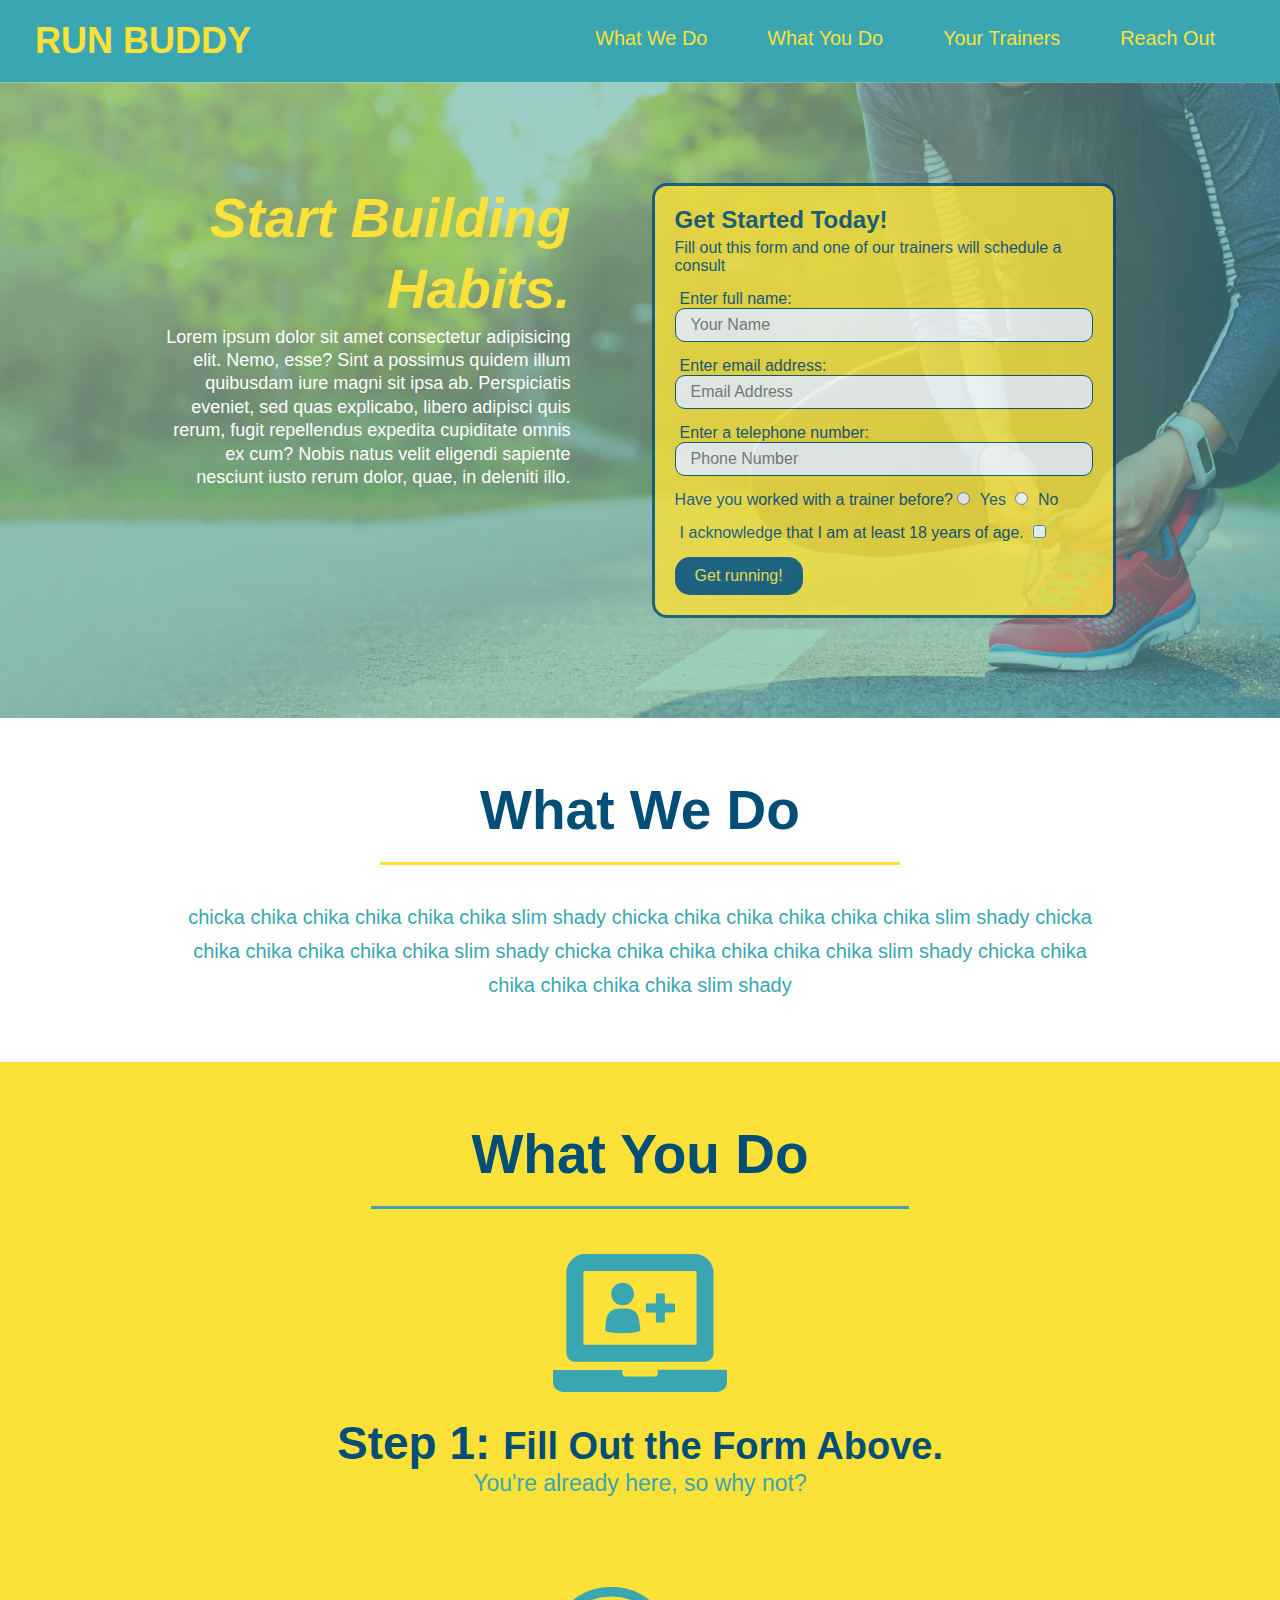
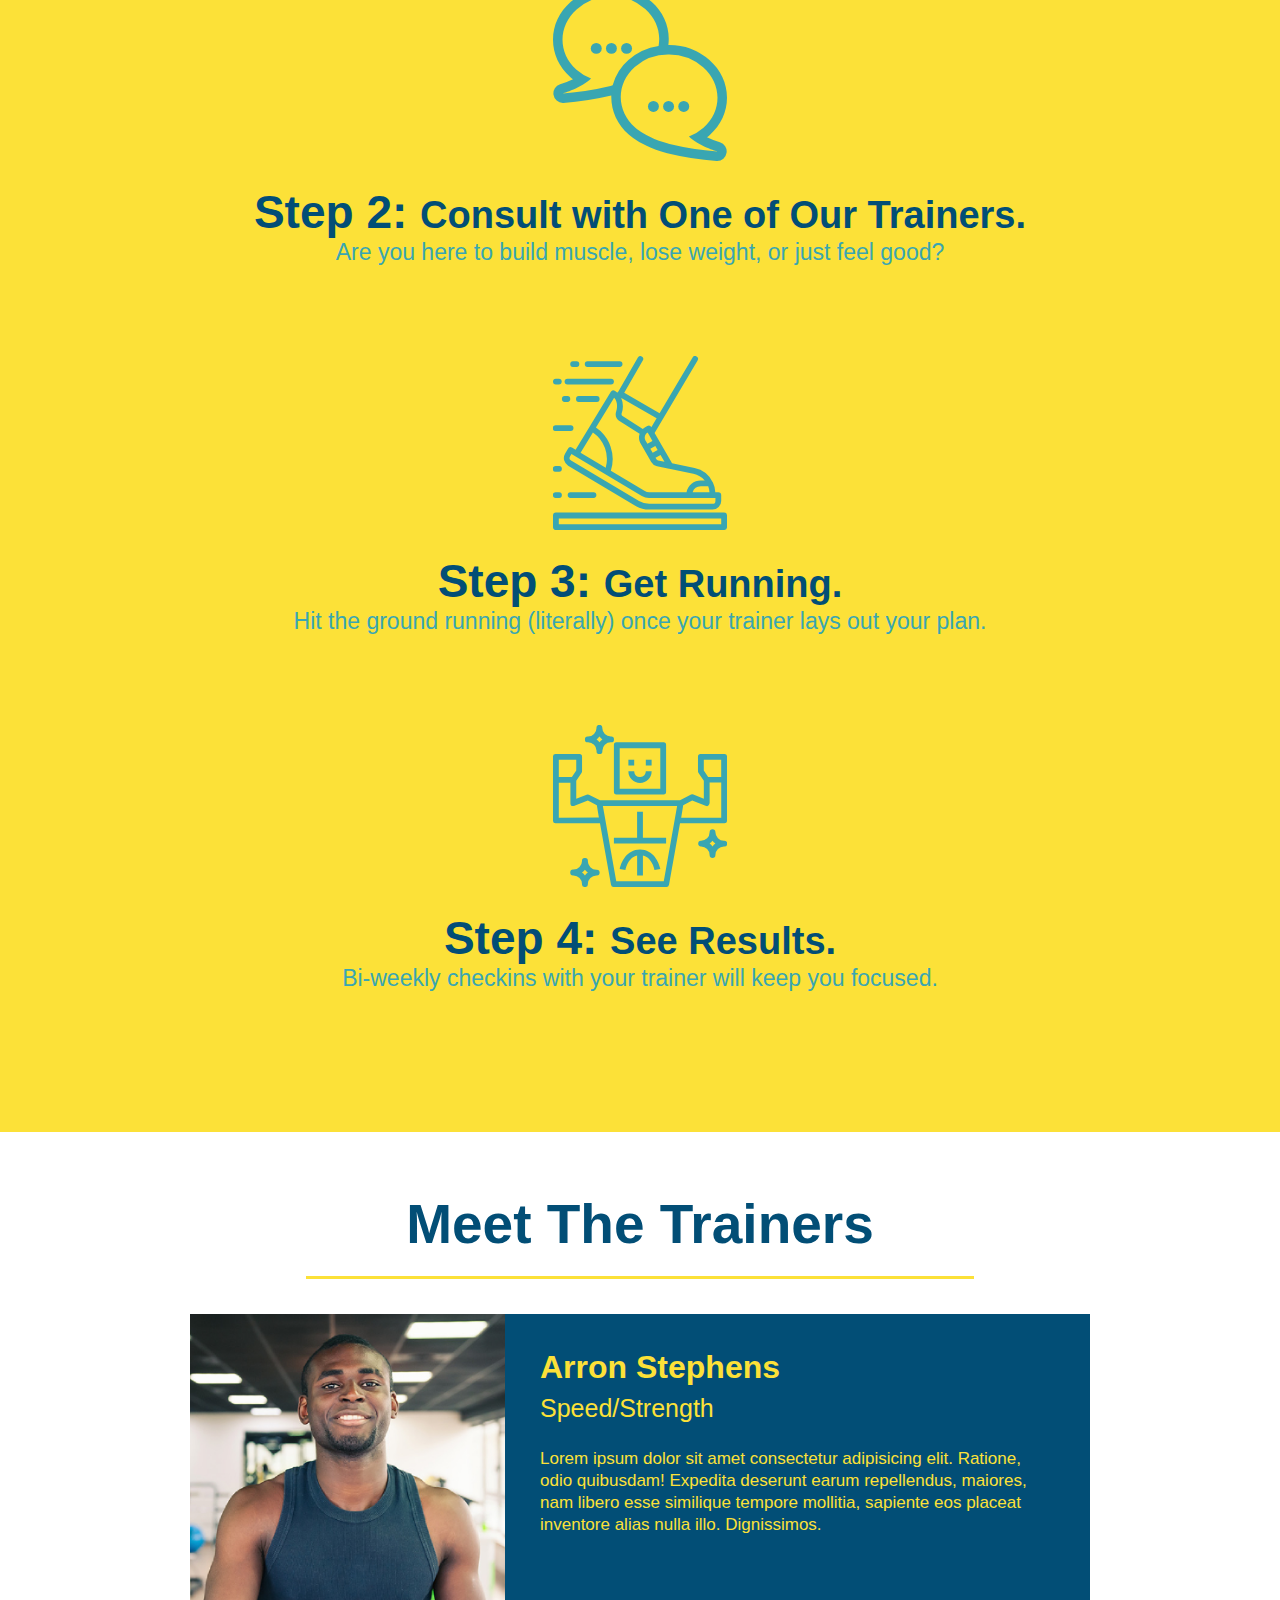
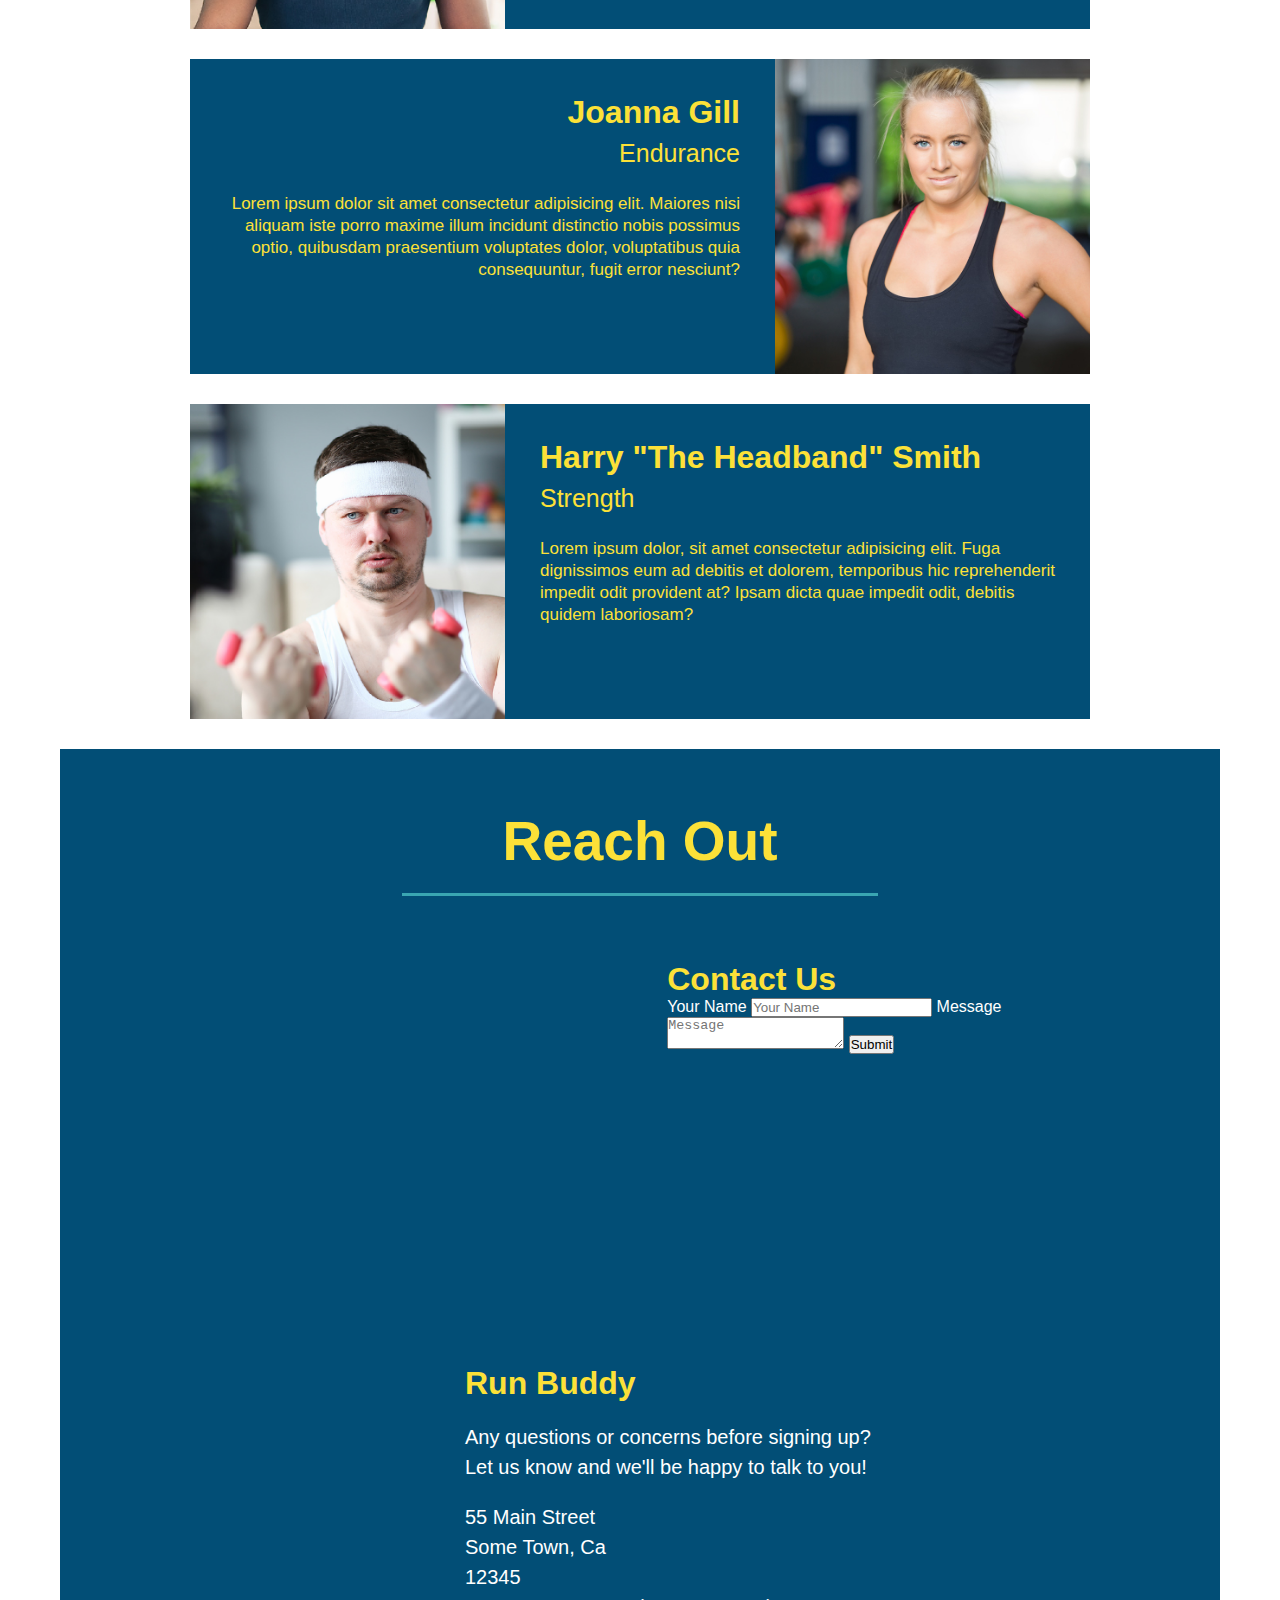
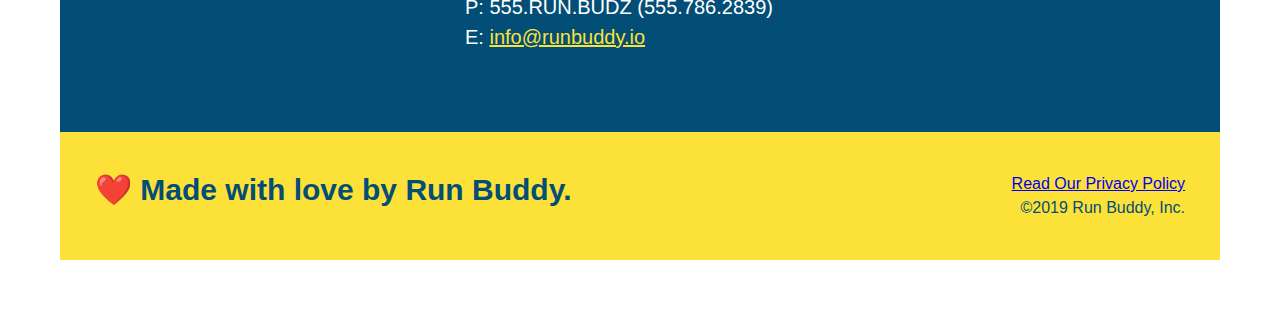
==== index.html @ 9533863e "add flexbox to the hero" ====
<!DOCTYPE html>
<html>
    <head>
        <meta cahrset="UTF-8" />
        <link rel="stylesheet" href="./assets/style.css" />
        <title>Run Buddy</title>
    </head>

    <body>
        <header>
            <h1>
                <a href="/index.html">RUN BUDDY</a>
            </h1>
            <nav>
            <!--Unordered list element -->
                <ul>
                    <!-- anchor element -->
                    <li>
                        <a href="#what-we-do">What We Do</a>
                    </li>

                    <li>
                        <a href="#what-you-do">What You Do</a>
                    </li>

                    <li>
                        <a href="#your-trainers">Your Trainers</a>
                    </li>

                    <li>
                        <a href="#reach-out">Reach Out</a>
                    </li>

                </ul>
            </nav>
        </header>

        <!-- here/jumbotron -->
        <section class="hero">
            <div class="hero-cta">
                <h2>Start Building Habits.</h2>
                <p>
                    Lorem ipsum dolor sit amet consectetur adipisicing elit. Nemo, esse? Sint a possimus quidem illum quibusdam iure magni sit ipsa ab. Perspiciatis eveniet, sed quas explicabo, libero adipisci quis rerum, fugit repellendus expedita cupiditate omnis ex cum? Nobis natus velit eligendi sapiente nesciunt iusto rerum dolor, quae, in deleniti illo.
                </p>
            </div>
            <div class="hero-form">
                <h3>Get Started Today!</h3>
                <p>Fill out this form and one of our trainers will schedule a consult</p>
                <form>
                    <label for="name">Enter full name:</label> <br/>
                    <input type="text" placeholder="Your Name" name="name" id="name" class="form-input" />

                    <label for="email">Enter email address:</label>
                    <input type="email" placeholder="Email Address" name="email" id="email" class="form-input"/>

                    <label for="phone">Enter a telephone number:</label>
                    <input type="tel" placeholder="Phone Number" name="phone" id="phone" class="form-input"/>
                    <p>
                        Have you worked with a trainer before?
                    
                    <input type="radio" name="trainer-confirm" id="trainer-yes">
                    <label for="trainer-yes">Yes</label>

                    <input type="radio" name="trainer-confirm" id="trainer-no" />
                    <label for="trainer-no">No</label>
                    </p>
                    <!-- AGE CONFIRM -->
                    <p><label for="age">I acknowledge that I am at least 18 years of age.</label> 
                        <input type="checkbox" name="age" id="age">
                    </p>
                    <input type="button" value="Get running!" id="submit" />
                </form>
            </div>
        </section>
        <!-- END HERO -->
        <!-- "What We Do" section-->
        <section id="what-we-do" class="intro">
            <h2 class="section-title primary-border">What We Do</h2>
            <div>
            <p>
                chicka chika chika chika chika chika slim shady chicka chika chika chika chika chika slim shady chicka chika chika chika chika chika slim shady chicka chika chika chika chika chika slim shady chicka chika chika chika chika chika slim shady 
            </p>
        </div>
        </section>

        <!-- "what you do" section -->
        <section id="what-you-do" class="steps">
            <h2 class="section-title secondary-border">What You Do</h2>

            <div>
                <img src="./assets/images/step-1.svg" alt="">
                <h3>Step 1: <span>Fill Out the Form Above.</span></h3>
                <p>You're already here, so why not?</p>
            </div>

            <div>
                <img src="./assets/images/step-2.svg" alt="">
                <h3>Step 2: <span>Consult with One of Our Trainers.</span></h3>
                <p>Are you here to build muscle, lose weight, or just feel good?</p>
            </div>

            <div>
                <img src="./assets/images/step-3.svg" alt="">
                <h3>Step 3: <span>Get Running.</span></h3>
                <p>Hit the ground running (literally) once your trainer lays out your plan.</p>
            </div>

            <div>
                <img src="./assets/images/step-4.svg" alt="">
                <h3>Step 4: <span>See Results.</span></h3>
                <p>Bi-weekly checkins with your trainer will keep you focused.</p>
            </div>
        </section>

        <!-- "meet the trainers" section-->
        <section id="your-trainers" class="trainers">
         <h2 class="section-title primary-border">Meet The Trainers</h2>
          <article class="trainer">
            <img src="./assets/images/trainer-1.jpg" alt="arron stephens in his workout clothes, ready to pump iron">
             <div class="trainer-bio text-left">
              <h3>Arron Stephens</h3>
                 <h4>Speed/Strength</h4>
                    <p>
                     Lorem ipsum dolor sit amet consectetur adipisicing elit. Ratione, odio quibusdam! Expedita deserunt earum repellendus, maiores, nam libero esse similique tempore mollitia, sapiente eos placeat inventore alias nulla illo. Dignissimos.
                    </p>
                </div>
           </article>
           <article class="trainer">
                <div class="trainer-bio text-right">
                    <h3>Joanna Gill</h3>
                     <h4>Endurance</h4>
                      <p>Lorem ipsum dolor sit amet consectetur adipisicing elit. Maiores nisi aliquam iste porro maxime illum incidunt distinctio nobis possimus optio, quibusdam praesentium voluptates dolor, voluptatibus quia consequuntur, fugit error nesciunt?
                      </p>
                </div>
                <img src="./assets/images/trainer-2.jpg" alt="joanna gill cooling off after a workout">
            </article>
            <article class="trainer">
                <img src="./assets/images/trainer-3.jpg" alt="Harry &quot; The Headband &quot; Smith">
                <div class="trainer-bio text-left">
                    <h3>Harry &quot;The Headband&quot; Smith</h3>
                      <h4>Strength</h4>
                       <p>Lorem ipsum dolor, sit amet consectetur adipisicing elit. Fuga dignissimos eum ad debitis et dolorem, temporibus hic reprehenderit impedit odit provident at? Ipsam dicta quae impedit odit, debitis quidem laboriosam?
                       </p>
                </div>
            </article>

                </div>
            </article>

        <!-- "reach out" section -->
        <section class="contact" id="reach-out">
            <h2 class="section-title secondary-border">Reach Out</h2>

            <div class="contact-info">
                    <iframe src="https://www.google.com/maps/embed?pb=!1m18!1m12!1m3!1d3525.458885324984!2d-82.3409466!3d27.9185742!2m3!1f0!2f0!3f0!3m2!1i1024!2i768!4f13.1!3m3!1m2!1s0x88c2ce34157f328b%3A0xd20f862c5cdbd80f!2s3412%20Cornwall%20Square%20Dr%2C%20Riverview%2C%20FL%2033578!5e0!3m2!1sen!2sus!4v1654902034067!5m2!1sen!2sus" style="border:0;" allowfullscreen="" loading="lazy">
                    </iframe>
                    
                    <div class="contact-form">
                    <h3>Contact Us</h3>
                    <form>
                     <label for="contact-name">Your Name</label>
                     <input type="text" id="contact-name" placeholder="Your Name">

                     <label for="contact-message">Message</label>
                     <textarea id="contact-message" placeholder="Message"></textarea>
                     <button type="submit">Submit</button>
                    </form>
                </div>

                <div>
                    <h3>Run Buddy</h3>
                    <p>Any questions or concerns before signing up?
                        <br/>
                        Let us know and we'll be happy to talk to you!
                    </p>
                    <address>
                        55 Main Street <br/>
                        Some Town, Ca <br/>
                        12345 <br/>
                        P: 555.RUN.BUDZ (555.786.2839) <br/>
                        E: <a href="mailto:info@runbuddy.io">info@runbuddy.io</a>
                    </address>
                </div>
            </div>
        </section>

        <!-- footer -->
        <footer>
            <h2>❤️ Made with love by Run Buddy.</h2>
            <div>

                <a href="./privacy-policy.html">Read Our Privacy Policy</a><br />
                &copy;2019 Run Buddy, Inc.

            </div>
        </footer>
        

    </body>
</html>
---- assets/style.css ----
* {
    margin: 0;
    padding: 0;
    box-sizing: border-box;
}

body {
    color: #39a6b2;
    font-family: Arial, Helvetica, sans-serif;
}

header {
    padding: 20px 35px;
    background-color: #39a6b2;
    display: flex;
    justify-content: space-between;
    flex-wrap: wrap;
}

header h1 {
    font-weight: bold;
    font-size: 36px;
    color: #fce138;
    margin: 0;
    
   
}

header a {
    text-decoration: none;
    color: #fce138;
}

header nav {
    margin: 7px 0;
}

header nav ul {
    display: flex;
    flex-wrap: wrap;
    justify-content: space-between;
    align-items: center;
    list-style: none;
}

/*
header nav ul li {
    display: inline;
}*/

header nav ul li a {
    margin: 0 30px;
    font-weight: lighter;
    font-size: 1.55vw;
}

footer {
    background:#fce138;
    width: 100%;
    padding: 40px 35px;
    display: flex;
    justify-content: space-between;
    flex-wrap: wrap;
}

footer h2 {
    color: #024e76;
    font-size: 30px;
    margin: 0;
}

footer div {
    float: right;
    color: #024e76;
    line-height: 1.5;
    text-align: right;
}

floater a {
    color: #024e76;
}
/* UNDER HEADER NAV */
section {
    padding: 60px;
}

/* Hero Style Start */
.hero-cta {
    width: 35%;
    text-align: right;
    margin: 3.5%;
    color: #fff;
    font-size: 18px;
    line-height: 1.3;
}

.hero-cta h2 {
    color: #fce138;
    font-style: italic;
    font-size: 55px;
}

.hero {
    background-image: url(./images/hero-bg.jpg);
    background-size: cover;
    background-position: center;
    display: flex;
    justify-content: center;
    flex-wrap: wrap;
    
}

.hero-form {
    color: #024e76;
    background-color: #fce138;
    padding: 20px;
    border: solid 3px #024e76;
    border-radius: 15px;
    opacity: 0.8;
    width: 40%;
    margin: 3.5%;
}
/* Hero Style End */

h3 {
    margin: 0;
}

.hero-form p {
    margin: 5px 0 15px 0;
}

.hero-form h3 {
    font-size: 24px;
    margin: 0;
}

.form-input {
    border: 1px solid #024e76;
    display: block;
    padding: 7px 15px;
    font-size: 16px;
    color: #024e76;
    width: 100%;
    margin-bottom: 15px;
    border-radius: 10px;
}

.hero-form label {
    margin: 0 5px;
}

#submit {
    color: #fce138;
    background-color: #024e76;
    border: none;
    padding: 10px 20px;
    font-size: 16px;
    border-radius: 15px;
}

.intro {
    text-align: center;
}


.intro p {
    line-height: 1.7;
    color: #39a6b2;
    width: 80%;
    font-size: 20px;
    margin: 0 auto;
}

.steps {
    text-align: center;
    background-color: #fce138;
}


.section-title {
    font-size: 55px;
    color: #024e76;
    margin-bottom: 35px;
    padding: 0 100px 20px 100px;
    display: inline-block;
    border-bottom: 3px solid;
}

.primary-border {
    border-color: #fce138;
}

.secondary-border {
    border-color: #39a6b2;
}

.steps div {
    margin-bottom: 80px;
}

.steps img {
    width: 15%;
    margin: 10px 0;
}

.steps h3 {
    color: #024e76;
    font-size: 46px;
    margin-top: 10px;
}

.steps p {
    color: #39a6b2;
    font-size: 23px;
}

.steps span {
    font-size: 38px;
}

.trainers {
    text-align: center;
}

.trainer {
    width: 900px;
    margin: 0 auto 30px auto;
    background: #024e76;
    color: #fce138;
    overflow: auto;
}

.trainer img {
    width: 35%;
    float: left;
}

.trainer-bio {
    padding: 35px;
    float: left;
    width: 65%;
}

.text-left {
    text-align: left;
    
}

.text-right {
    text-align: right;
}

.trainer-bio h3 {
    font-size: 32px;
    margin-bottom: 8px;
} 

.trainer-bio h4 {
    font-weight: lighter;
    font-size: 25px;
    margin-bottom: 25px;
}

.trainer-bio p {
    font-size: 17px;
    line-height: 1.3;
}

.contact {
    text-align: center;
    background: #024e76;
}

.contact h2 {
    color: #fce138;
}

.contact-info iframe {
    width: 400px;
    height: 400px;
}

.contact-info div {
    width: 410px;
    display: inline-block;
    vertical-align: top;
    text-align: left;
    margin: 30px 0 0 60px;
    color: white;
}

.contact-info h3 {
    color: #fce138;
    font-size: 32px;
}

.contact-info p, .contact-info address {
    margin: 20px 0;
    line-height: 1.5;
    font-size: 20px;
    font-style: normal;
}

.contact-info a {
    color: #fce138;
}
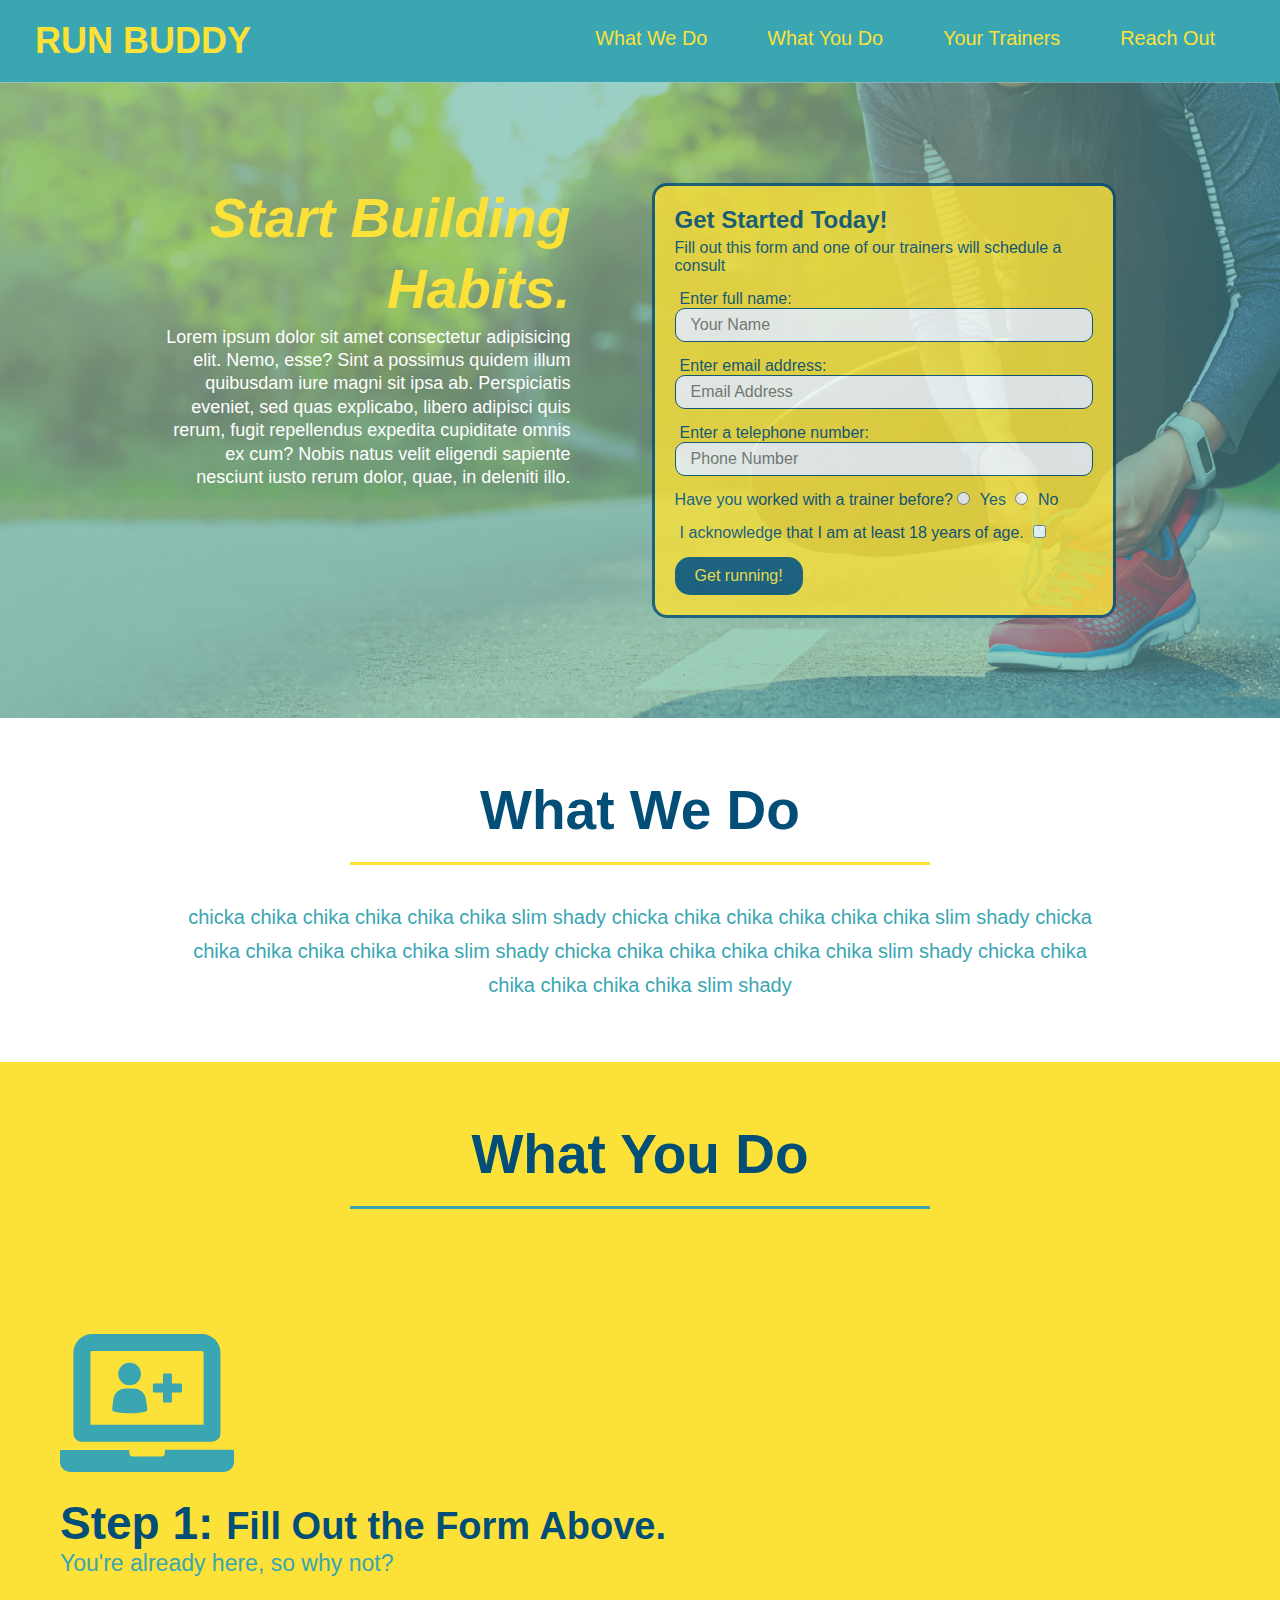
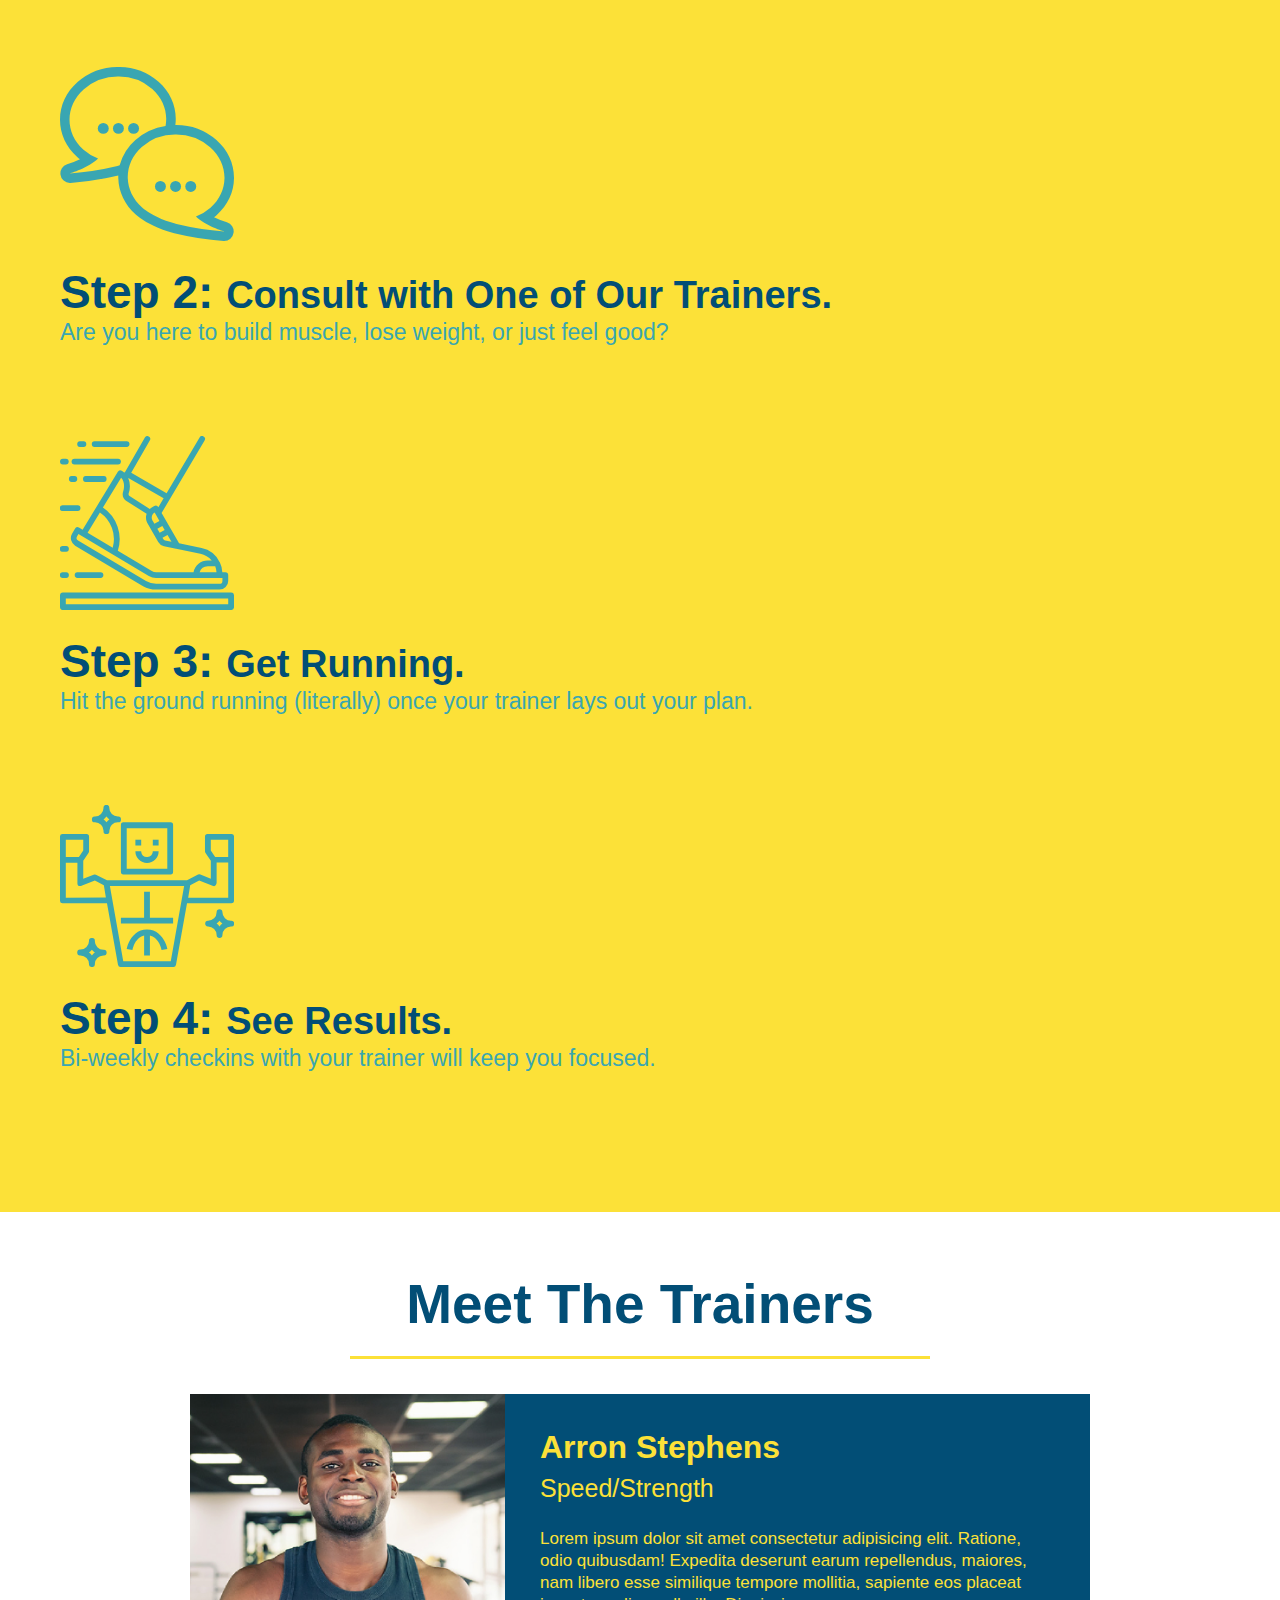
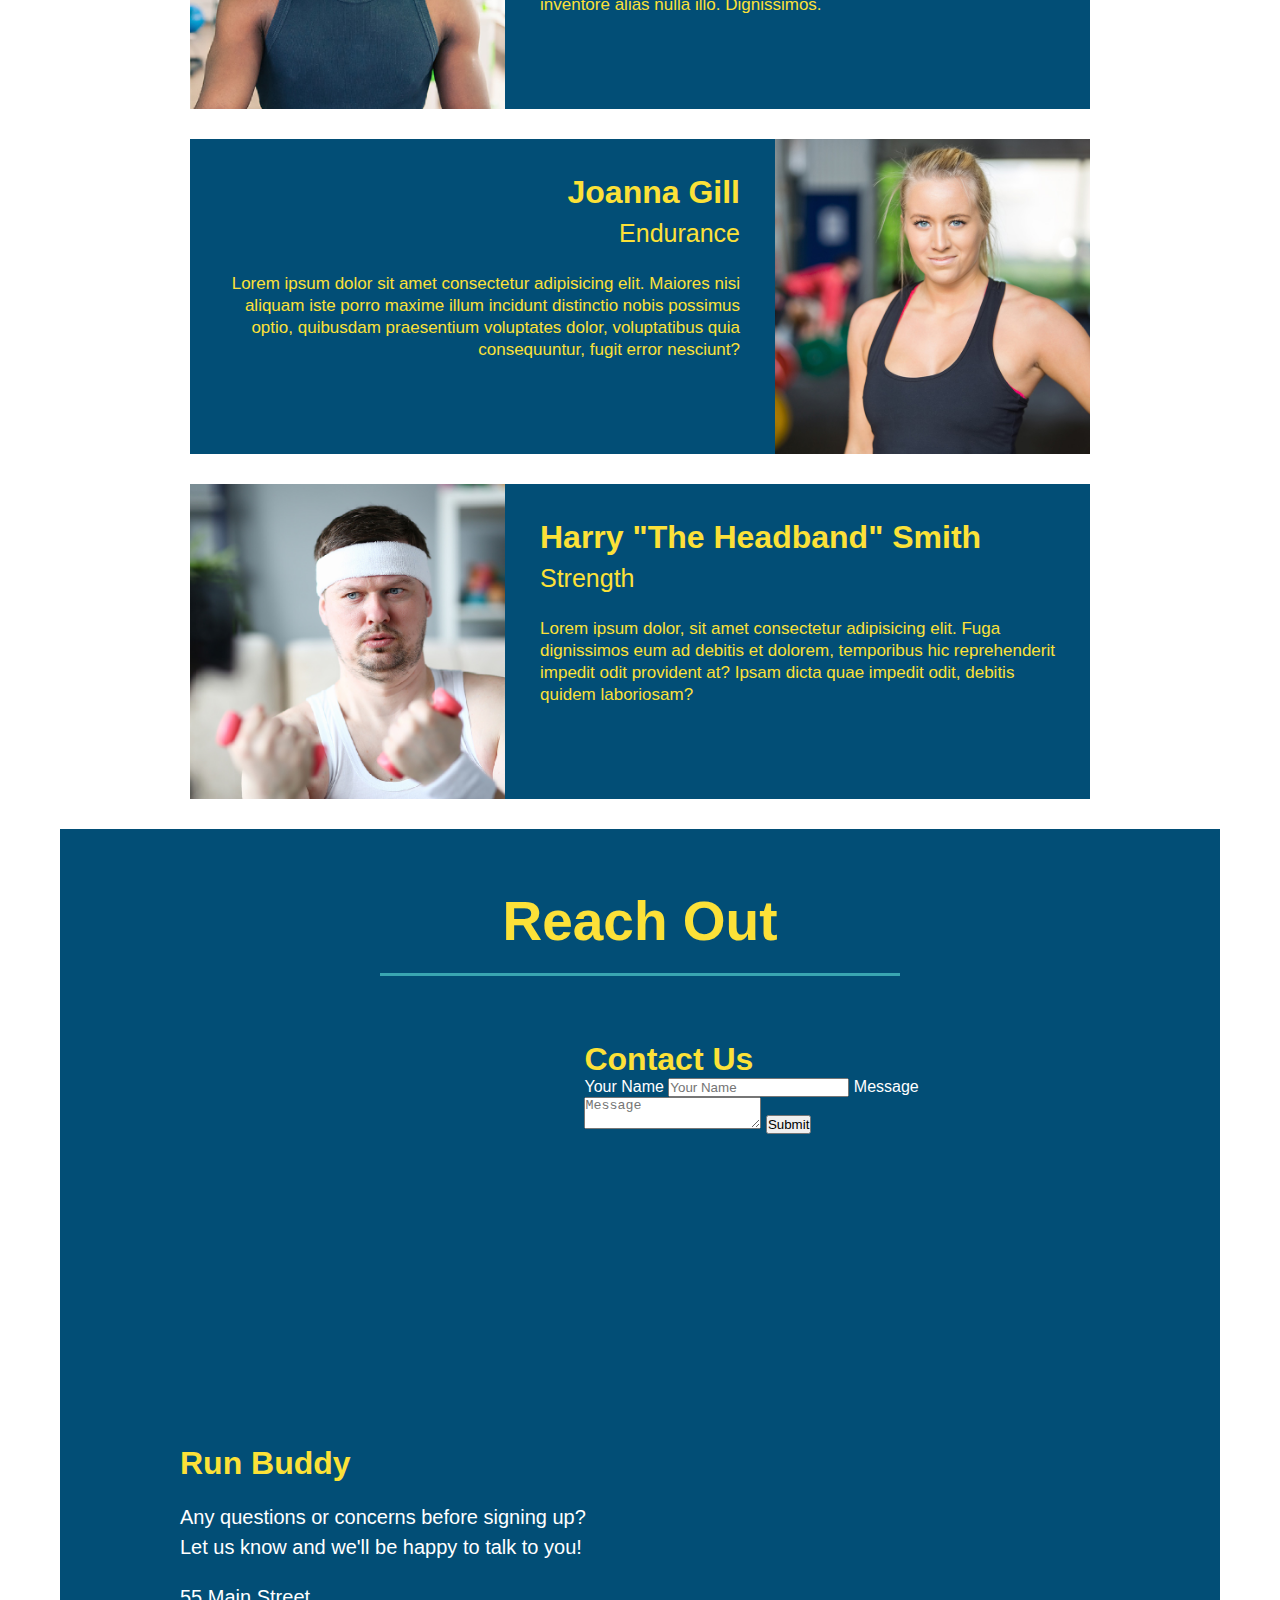
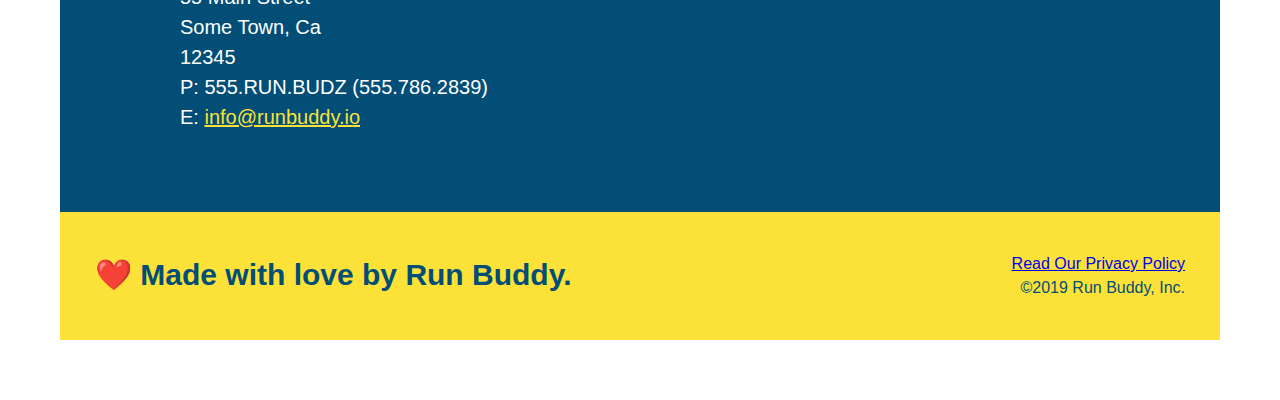
==== commit e838eb73: "flexbox css changes" ====
--- a/index.html
+++ b/index.html
@@ -75,17 +75,25 @@
         <!-- END HERO -->
         <!-- "What We Do" section-->
         <section id="what-we-do" class="intro">
-            <h2 class="section-title primary-border">What We Do</h2>
-            <div>
+
+            <div class="flex-row">
+             <h2 class="section-title primary-border">What We Do</h2>
+            </div>
+
+            <div class="flex-row">
             <p>
                 chicka chika chika chika chika chika slim shady chicka chika chika chika chika chika slim shady chicka chika chika chika chika chika slim shady chicka chika chika chika chika chika slim shady chicka chika chika chika chika chika slim shady 
             </p>
+            
         </div>
         </section>
 
         <!-- "what you do" section -->
         <section id="what-you-do" class="steps">
-            <h2 class="section-title secondary-border">What You Do</h2>
+
+            <div class="flex-row">
+             <h2 class="section-title secondary-border">What You Do</h2>
+            </div>
 
             <div>
                 <img src="./assets/images/step-1.svg" alt="">
@@ -149,7 +157,10 @@
 
         <!-- "reach out" section -->
         <section class="contact" id="reach-out">
-            <h2 class="section-title secondary-border">Reach Out</h2>
+
+            <div class="flex-row">
+             <h2 class="section-title secondary-border">Reach Out</h2>
+            </div>
 
             <div class="contact-info">
                     <iframe src="https://www.google.com/maps/embed?pb=!1m18!1m12!1m3!1d3525.458885324984!2d-82.3409466!3d27.9185742!2m3!1f0!2f0!3f0!3m2!1i1024!2i768!4f13.1!3m3!1m2!1s0x88c2ce34157f328b%3A0xd20f862c5cdbd80f!2s3412%20Cornwall%20Square%20Dr%2C%20Riverview%2C%20FL%2033578!5e0!3m2!1sen!2sus!4v1654902034067!5m2!1sen!2sus" style="border:0;" allowfullscreen="" loading="lazy">
@@ -186,7 +197,11 @@
 
         <!-- footer -->
         <footer>
-            <h2>❤️ Made with love by Run Buddy.</h2>
+
+            <div class="flex-row">
+             <h2>❤️ Made with love by Run Buddy.</h2>
+            </div>
+
             <div>
 
                 <a href="./privacy-policy.html">Read Our Privacy Policy</a><br />
--- a/assets/style.css
+++ b/assets/style.css
@@ -158,10 +158,10 @@
     font-size: 16px;
     border-radius: 15px;
 }
-
+/*
 .intro {
     text-align: center;
-}
+}*/
 
 
 .intro p {
@@ -170,10 +170,11 @@
     width: 80%;
     font-size: 20px;
     margin: 0 auto;
+    text-align: center;
 }
 
 .steps {
-    text-align: center;
+   
     background-color: #fce138;
 }
 
@@ -181,10 +182,11 @@
 .section-title {
     font-size: 55px;
     color: #024e76;
-    margin-bottom: 35px;
-    padding: 0 100px 20px 100px;
-    display: inline-block;
     border-bottom: 3px solid;
+    padding-bottom: 20px;
+    text-align: center;
+    margin: 0 auto 35px auto;
+    width: 50%;
 }
 
 .primary-border {
@@ -220,7 +222,6 @@
 }
 
 .trainers {
-    text-align: center;
 }
 
 .trainer {
@@ -268,7 +269,6 @@
 }
 
 .contact {
-    text-align: center;
     background: #024e76;
 }
 
@@ -304,4 +304,9 @@
 
 .contact-info a {
     color: #fce138;
+}
+
+.flex-row {
+    display: flex;
+
 }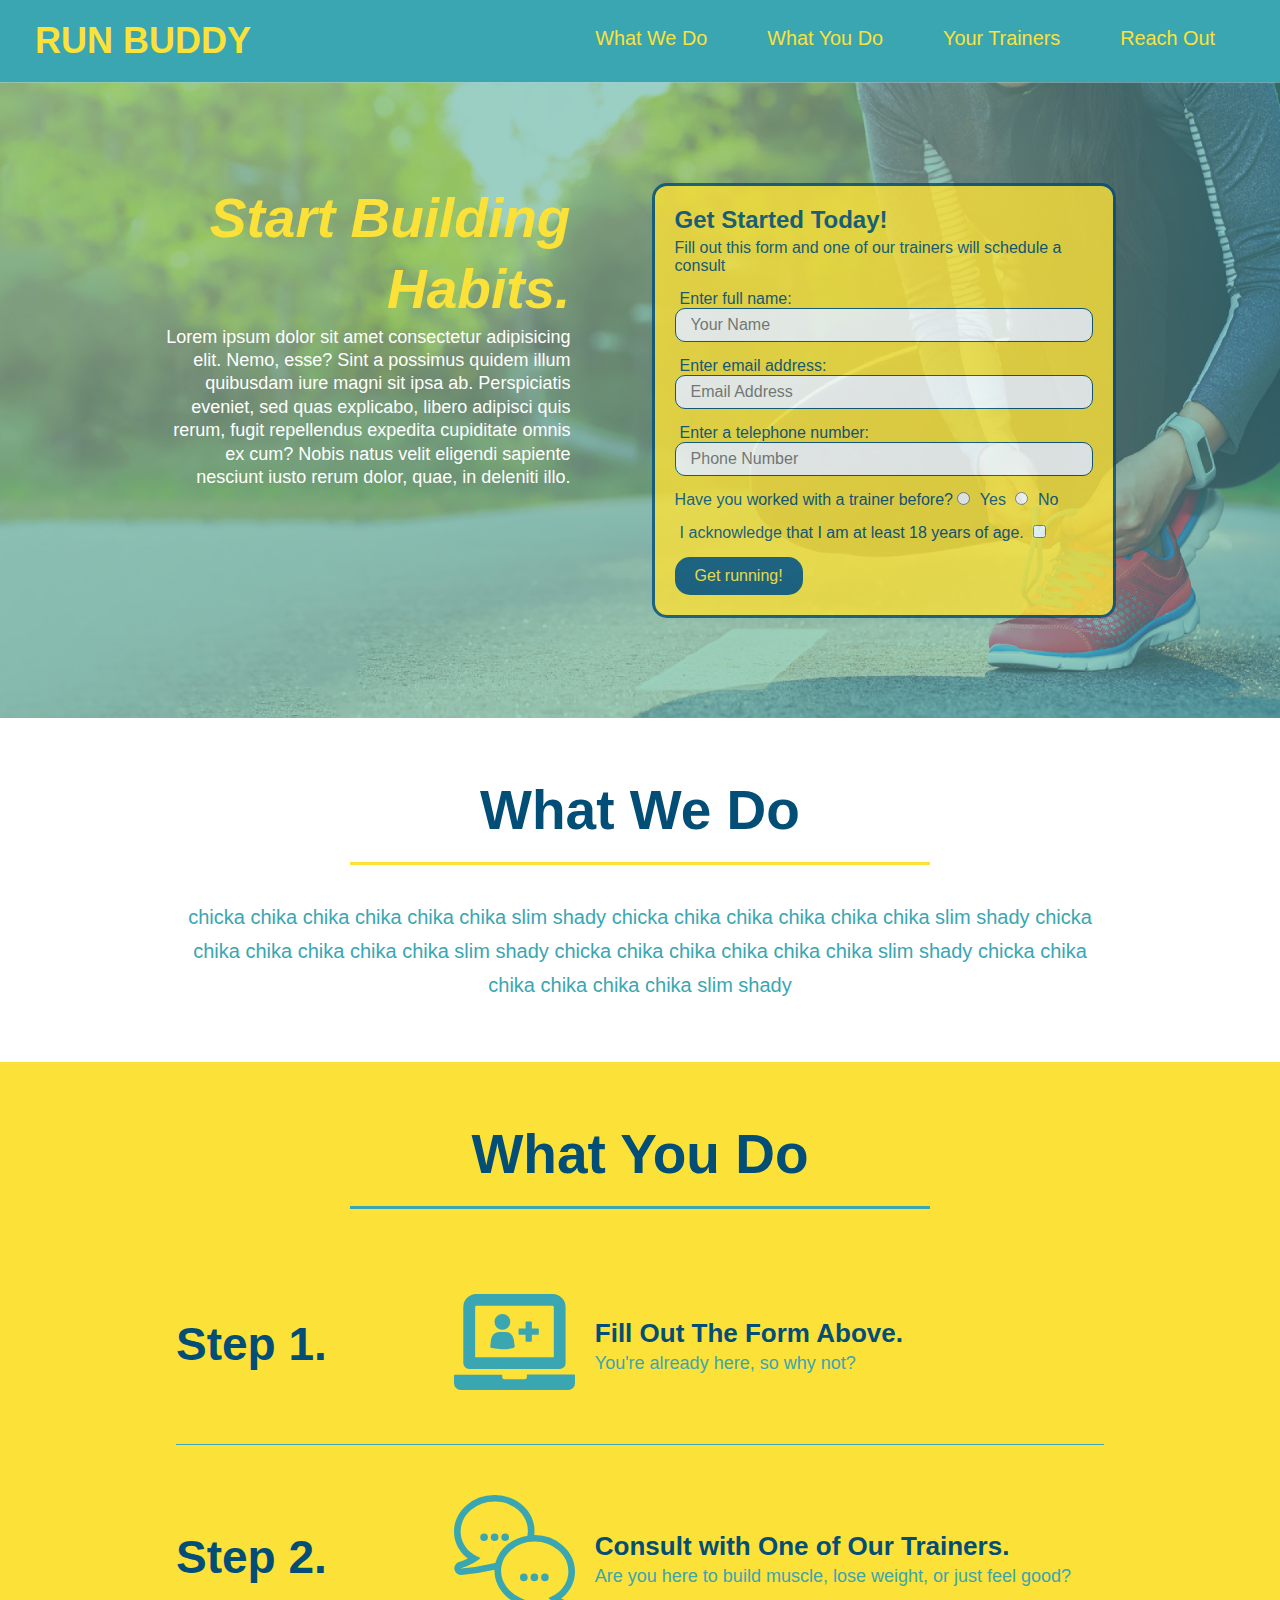
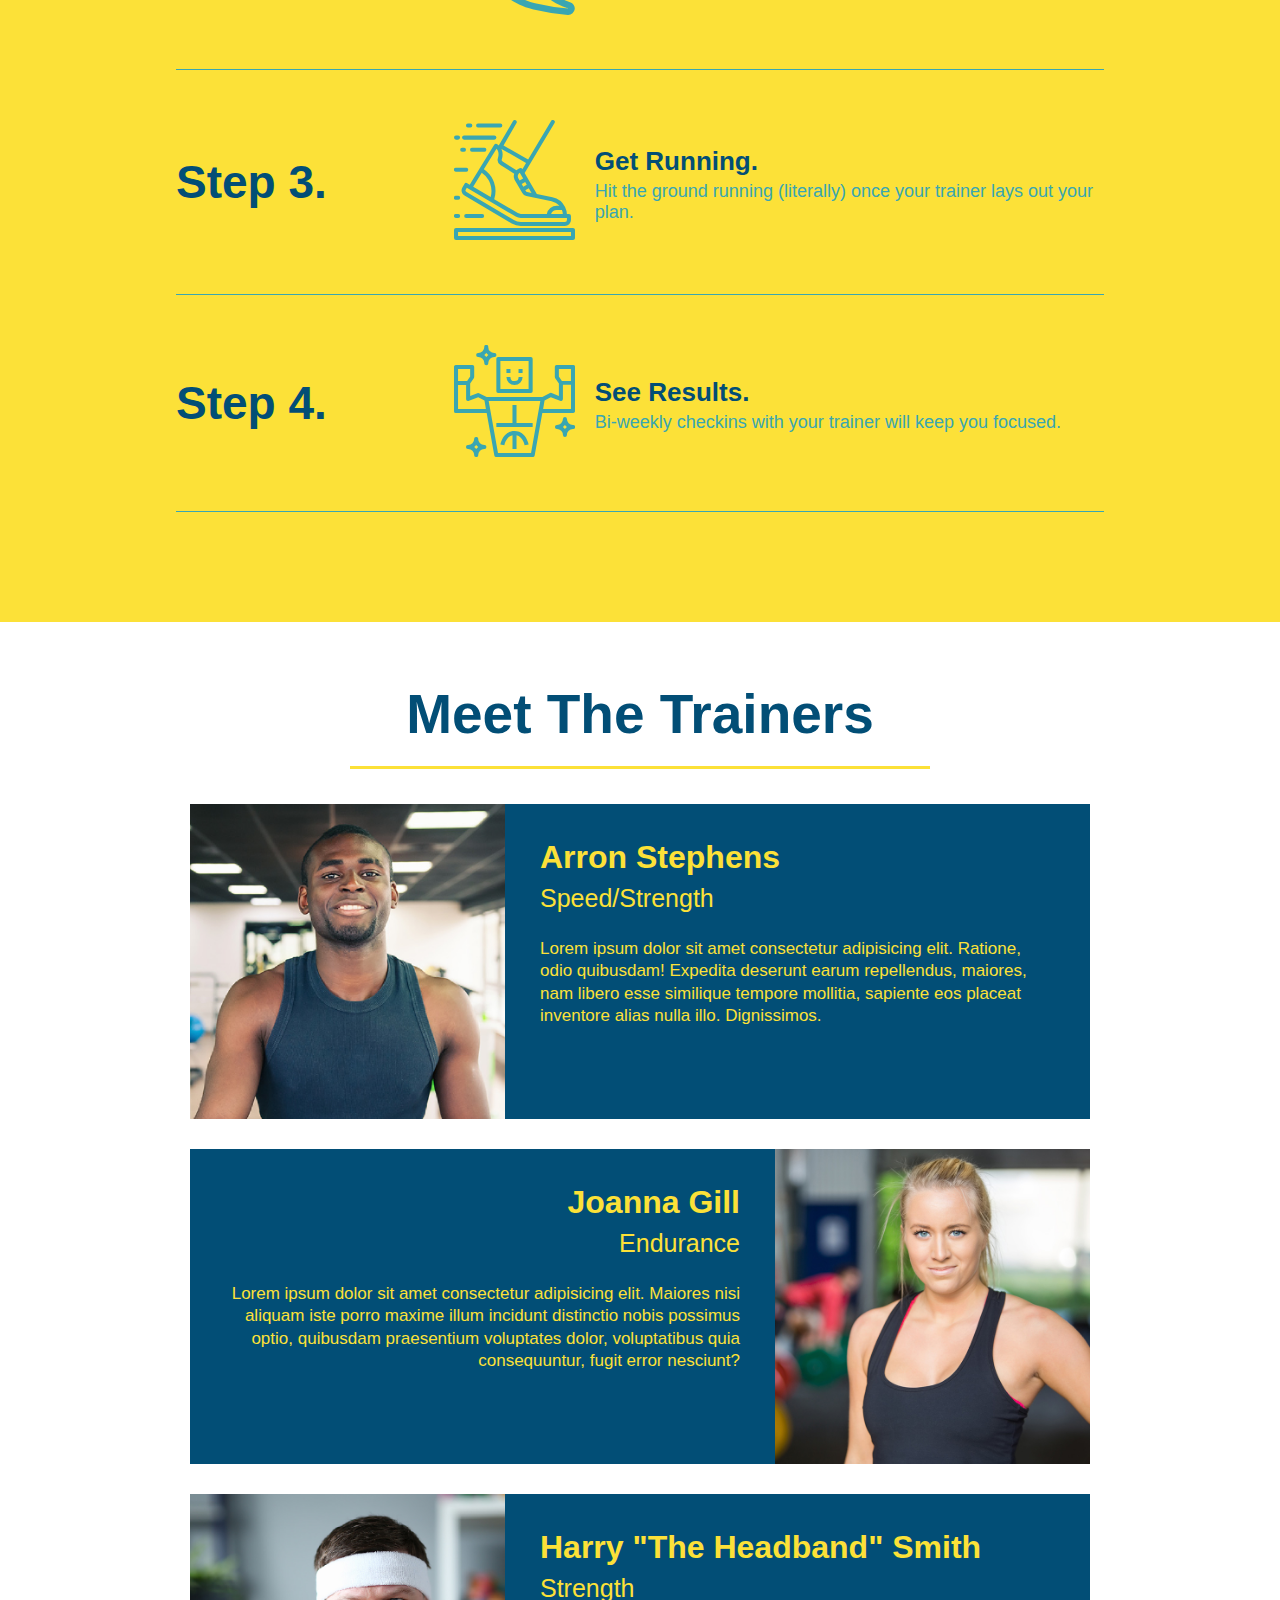
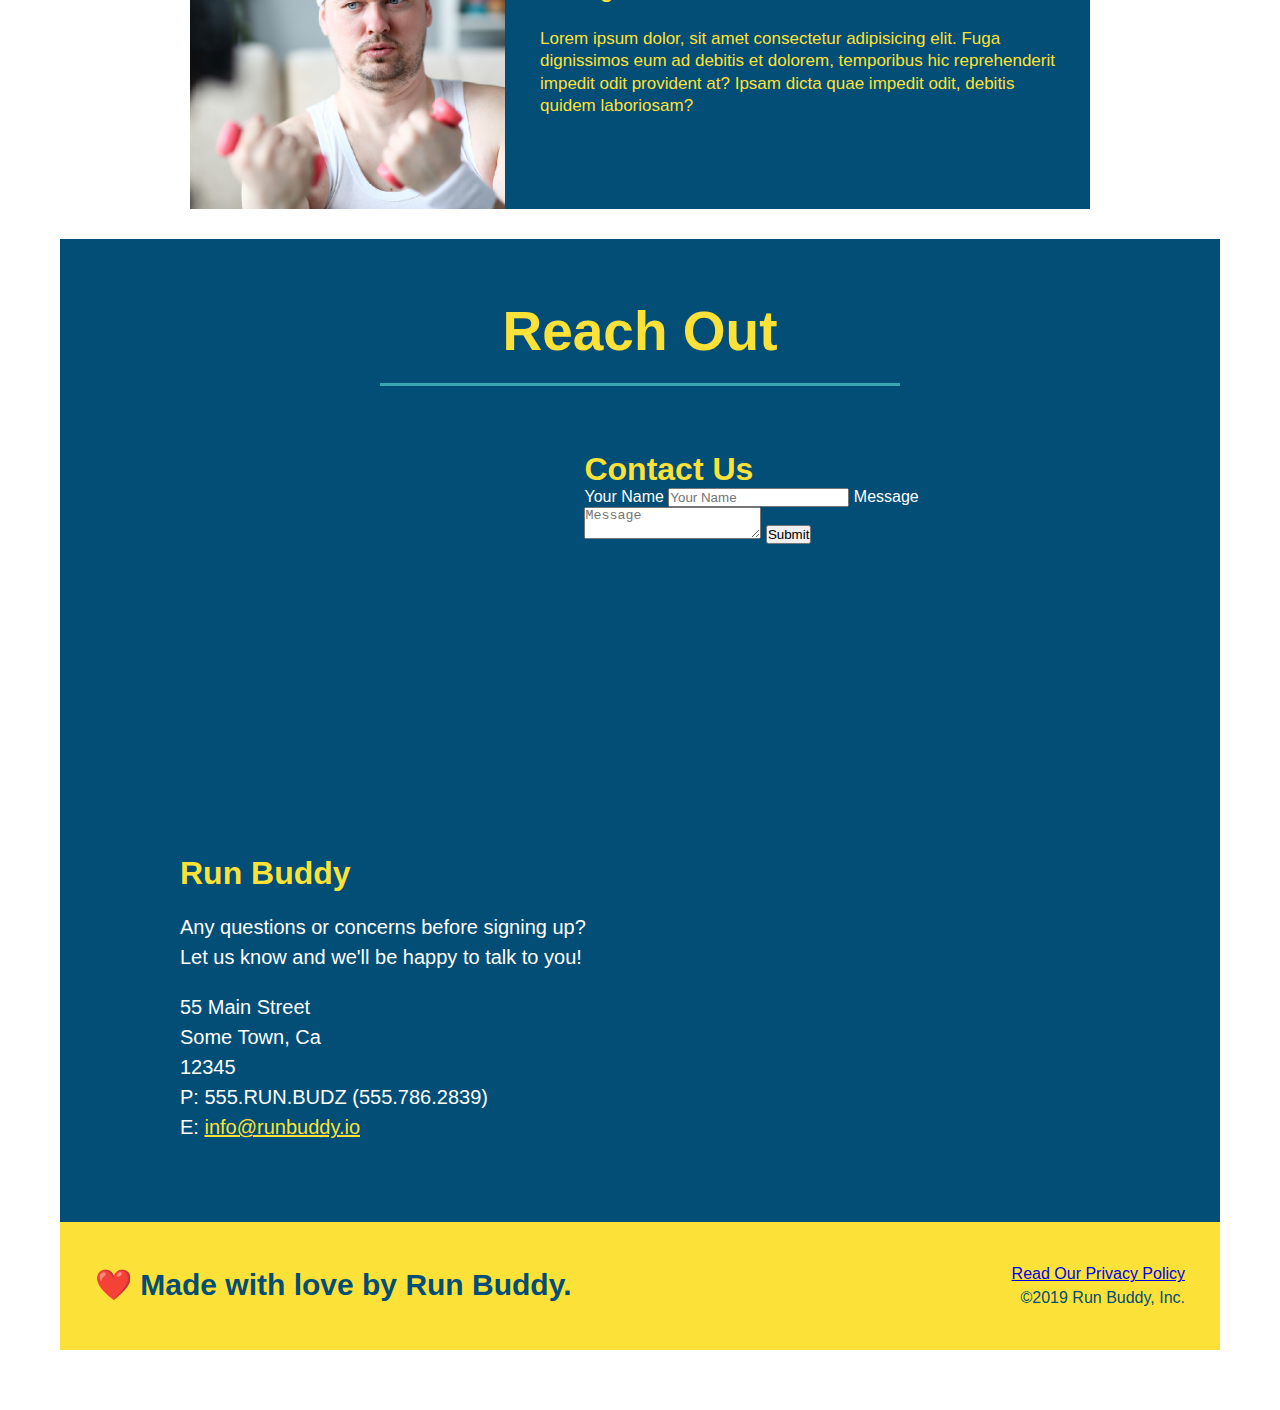
==== commit bbf2505a: "add flexbox to the steps" ====
--- a/index.html
+++ b/index.html
@@ -95,29 +95,61 @@
              <h2 class="section-title secondary-border">What You Do</h2>
             </div>
 
-            <div>
-                <img src="./assets/images/step-1.svg" alt="">
-                <h3>Step 1: <span>Fill Out the Form Above.</span></h3>
-                <p>You're already here, so why not?</p>
-            </div>
-
-            <div>
-                <img src="./assets/images/step-2.svg" alt="">
-                <h3>Step 2: <span>Consult with One of Our Trainers.</span></h3>
-                <p>Are you here to build muscle, lose weight, or just feel good?</p>
-            </div>
-
-            <div>
+            <div class="step">
+             <h3>Step 1.</h3>
+             <div class="step-info">
+                <div class="step-img">
+                 <img src="./assets/images/step-1.svg" alt="">
+                </div>
+
+             <div class="step-text">
+                <h4>Fill Out The Form Above.</h4>
+                 <p>You're already here, so why not?</p>
+             </div>
+            </div>
+           </div> 
+           
+            <div class="step">
+             <h3>Step 2.</h3>
+              <div class="step-info">
+                <div class="step-img">
+                 <img src="./assets/images/step-2.svg" alt="" />
+                </div>
+                
+             <div class="step-text">
+                 <h4>Consult with One of Our Trainers.</h4>
+                 <p>Are you here to build muscle, lose weight, or just feel good?</p>
+            </div>
+           </div>
+          </div>
+
+        <div class="step">
+             <h3>Step 3.</h3>
+            <div class="step-info">
+             <div class="step-img">
                 <img src="./assets/images/step-3.svg" alt="">
-                <h3>Step 3: <span>Get Running.</span></h3>
+             </div>  
+             <div class="step-text">
+                <h4>Get Running.</h4>
                 <p>Hit the ground running (literally) once your trainer lays out your plan.</p>
-            </div>
-
-            <div>
+             </div>
+            </div>
+        </div>
+
+            <div class="step">
+             <h3>Step 4.</h3>
+              <div class="step-info">
+               <div class="step-img">
                 <img src="./assets/images/step-4.svg" alt="">
-                <h3>Step 4: <span>See Results.</span></h3>
+               </div>
+
+                <div class="step-text">
+                <h4>See Results.</h4>
                 <p>Bi-weekly checkins with your trainer will keep you focused.</p>
-            </div>
+              </div>
+              </div>
+            </div>
+
         </section>
 
         <!-- "meet the trainers" section-->
--- a/assets/style.css
+++ b/assets/style.css
@@ -196,7 +196,7 @@
 .secondary-border {
     border-color: #39a6b2;
 }
-
+/*
 .steps div {
     margin-bottom: 80px;
 }
@@ -204,22 +204,55 @@
 .steps img {
     width: 15%;
     margin: 10px 0;
-}
-
-.steps h3 {
+}*/
+
+.step {
+    margin: 50px auto;
+    padding-bottom: 50px;
+    width: 80%;
+    border-bottom: 1px solid #39a6b2;
+    display: flex;
+    align-items: center;
+    justify-content: space-between;
+}
+
+.step h3 {
     color: #024e76;
     font-size: 46px;
-    margin-top: 10px;
-}
-
-.steps p {
+    flex: 1 30%;
+}
+
+.step-text {
+    flex: 12;
+}
+
+.step-text p {
     color: #39a6b2;
-    font-size: 23px;
-}
-
+    font-size: 18px;
+}
+
+.step-text h4 {
+font-size: 26px;
+line-height: 1.5;
+color: #024e76;
+}
+
+.step-info {
+    flex: 2 70%;
+    display: flex;
+    flex-wrap: wrap;
+    align-items: center;
+}
+
+.step-img {
+    flex: 1 12%;
+    margin-right: 20px;
+    max-width: 100%;
+}
+/*
 .steps span {
     font-size: 38px;
-}
+}*/
 
 .trainers {
 }
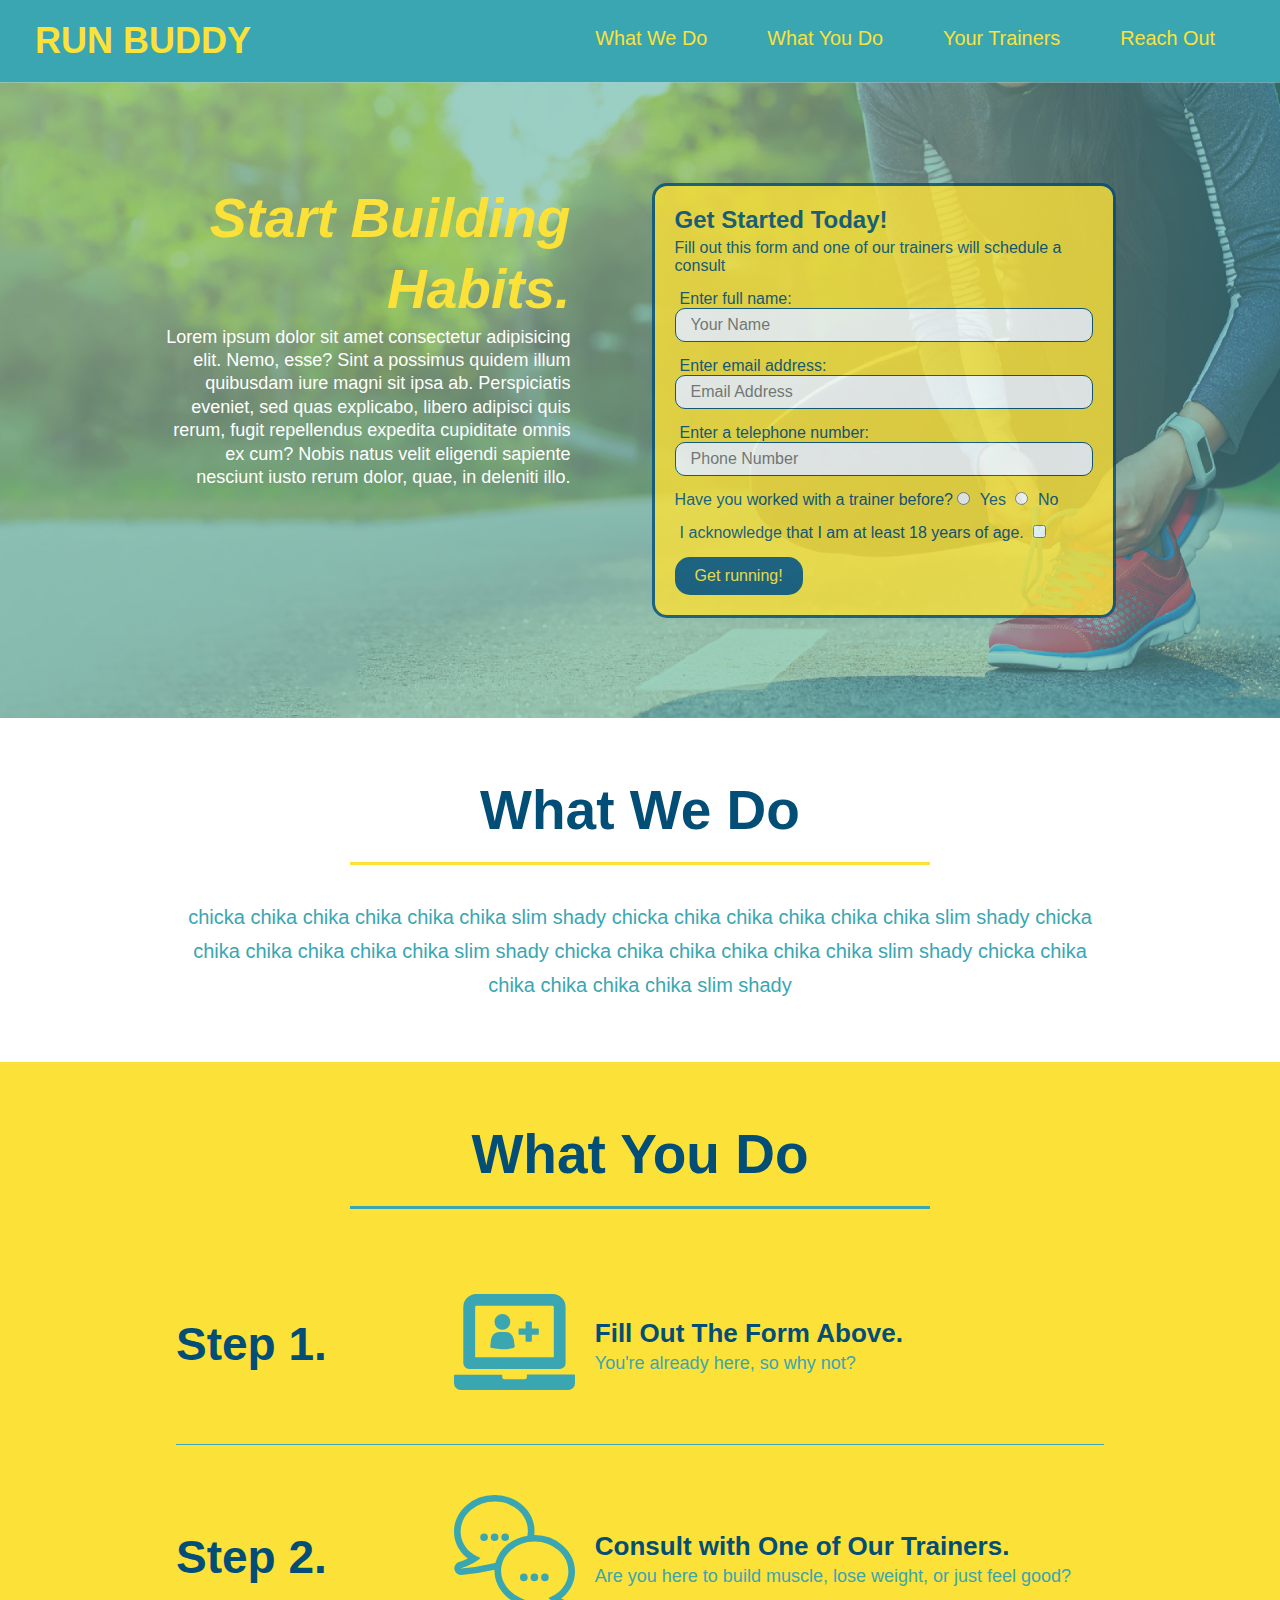
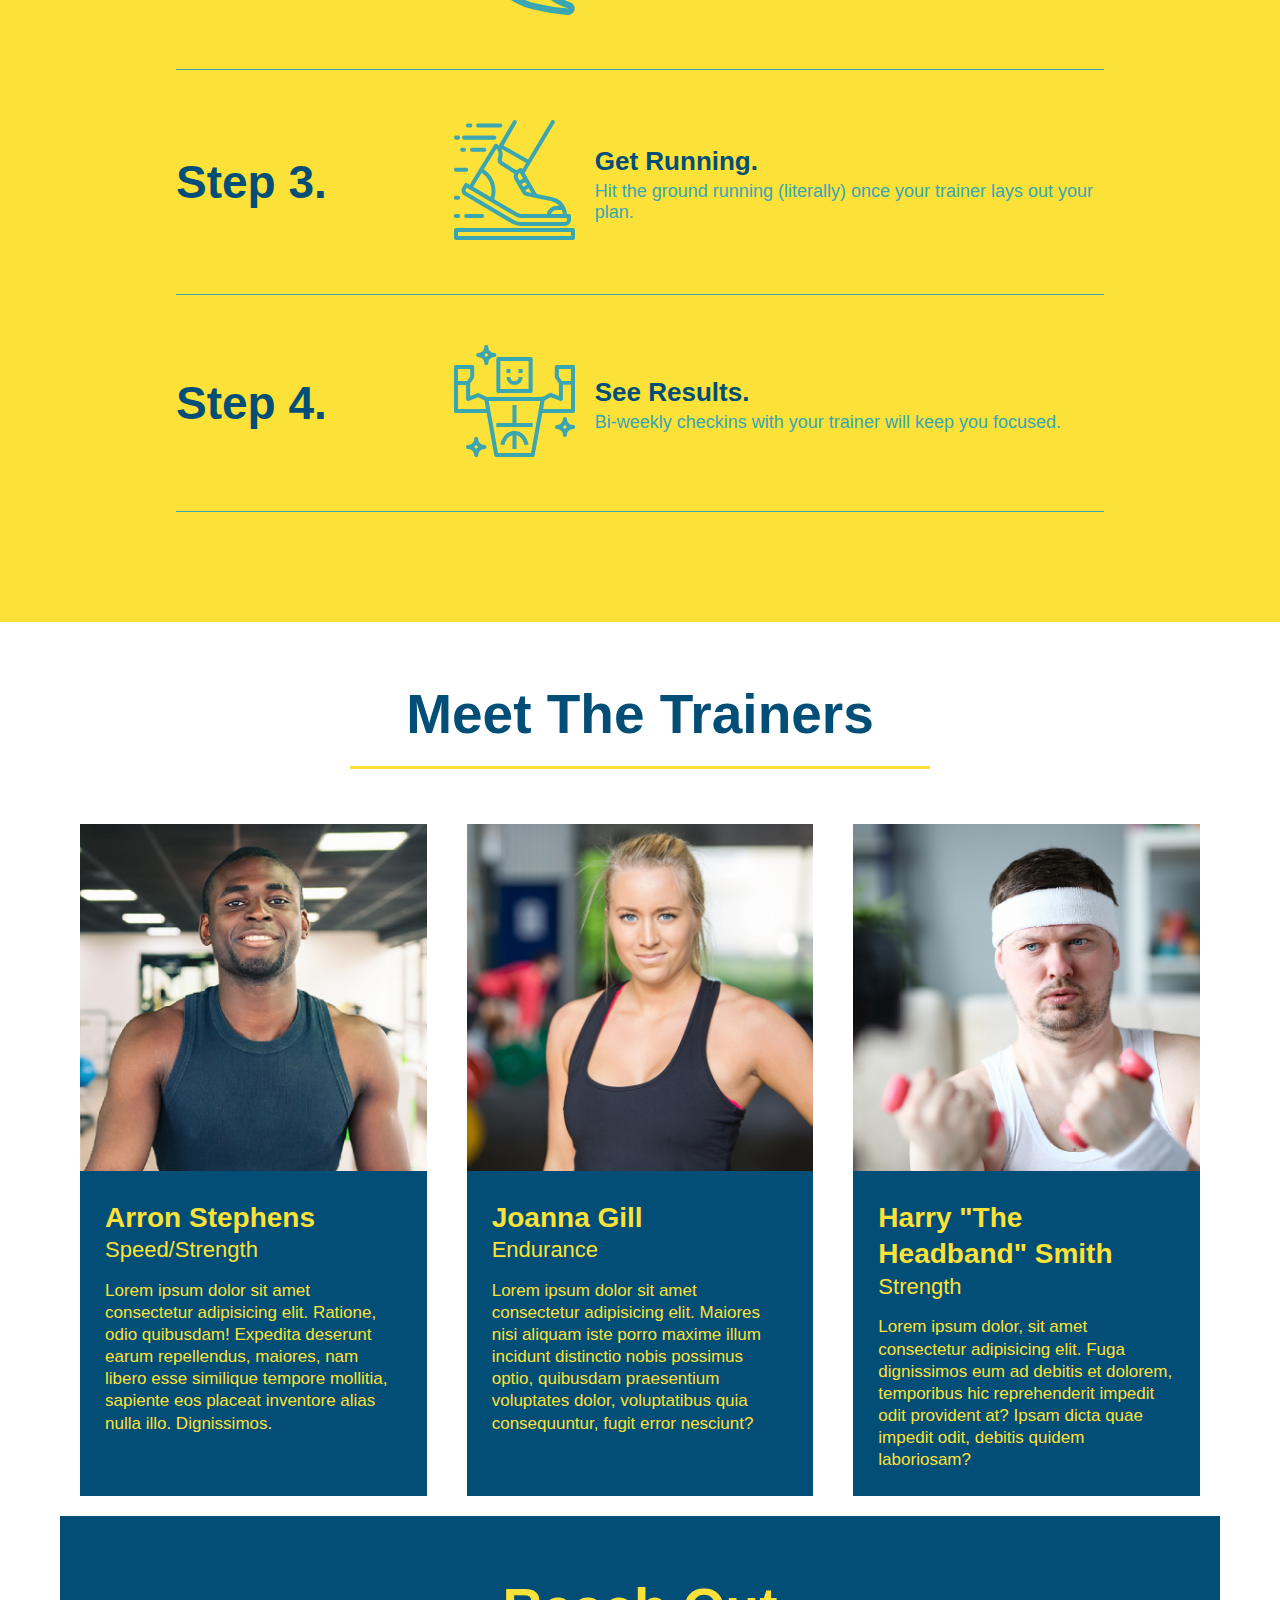
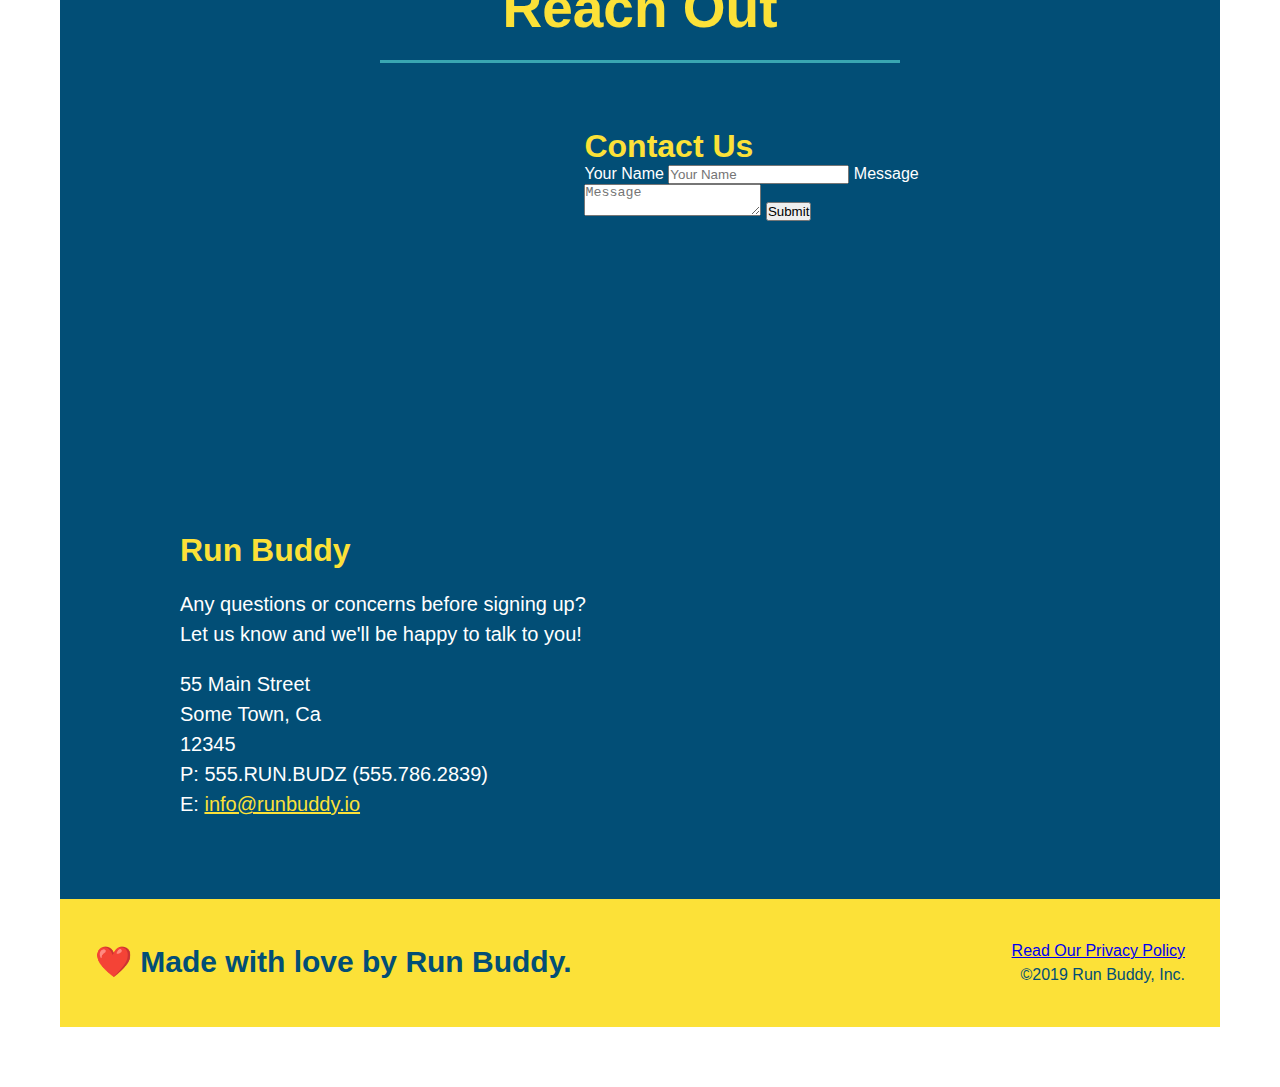
==== commit 7718cdee: "add flexbox to the trainers" ====
--- a/index.html
+++ b/index.html
@@ -153,37 +153,40 @@
         </section>
 
         <!-- "meet the trainers" section-->
-        <section id="your-trainers" class="trainers">
+        <section id="your-trainers">
          <h2 class="section-title primary-border">Meet The Trainers</h2>
+         <div class="trainers">
           <article class="trainer">
             <img src="./assets/images/trainer-1.jpg" alt="arron stephens in his workout clothes, ready to pump iron">
-             <div class="trainer-bio text-left">
-              <h3>Arron Stephens</h3>
-                 <h4>Speed/Strength</h4>
+             <div class="trainer-bio">
+              <h3 class="trainer-name">Arron Stephens</h3>
+                 <h4 class="trainer-role">Speed/Strength</h4>
                     <p>
                      Lorem ipsum dolor sit amet consectetur adipisicing elit. Ratione, odio quibusdam! Expedita deserunt earum repellendus, maiores, nam libero esse similique tempore mollitia, sapiente eos placeat inventore alias nulla illo. Dignissimos.
                     </p>
                 </div>
            </article>
+
            <article class="trainer">
-                <div class="trainer-bio text-right">
-                    <h3>Joanna Gill</h3>
-                     <h4>Endurance</h4>
+               <img src="./assets/images/trainer-2.jpg" alt="joanna gill cooling off after a workout">
+               <div class="trainer-bio">
+                    <h3 class="trainer-name">Joanna Gill</h3>
+                     <h4 class="trainer-role">Endurance</h4>
                       <p>Lorem ipsum dolor sit amet consectetur adipisicing elit. Maiores nisi aliquam iste porro maxime illum incidunt distinctio nobis possimus optio, quibusdam praesentium voluptates dolor, voluptatibus quia consequuntur, fugit error nesciunt?
                       </p>
                 </div>
-                <img src="./assets/images/trainer-2.jpg" alt="joanna gill cooling off after a workout">
             </article>
+
             <article class="trainer">
                 <img src="./assets/images/trainer-3.jpg" alt="Harry &quot; The Headband &quot; Smith">
-                <div class="trainer-bio text-left">
-                    <h3>Harry &quot;The Headband&quot; Smith</h3>
-                      <h4>Strength</h4>
+                <div class="trainer-bio">
+                    <h3 class="trainer-name">Harry &quot;The Headband&quot; Smith</h3>
+                      <h4 class="trainer-role">Strength</h4>
                        <p>Lorem ipsum dolor, sit amet consectetur adipisicing elit. Fuga dignissimos eum ad debitis et dolorem, temporibus hic reprehenderit impedit odit provident at? Ipsam dicta quae impedit odit, debitis quidem laboriosam?
                        </p>
                 </div>
             </article>
-
+         </div>
                 </div>
             </article>
 
--- a/assets/style.css
+++ b/assets/style.css
@@ -255,25 +255,28 @@
 }*/
 
 .trainers {
+    width: 100%;
+    margin: 0 auto;
+    display: flex;
+    flex-wrap: wrap;
+    justify-content: space-around;
+
 }
 
 .trainer {
-    width: 900px;
-    margin: 0 auto 30px auto;
+    margin: 20px;
     background: #024e76;
     color: #fce138;
-    overflow: auto;
+    flex: 1;
 }
 
 .trainer img {
-    width: 35%;
-    float: left;
+    width: 100%;
 }
 
 .trainer-bio {
-    padding: 35px;
-    float: left;
-    width: 65%;
+    padding: 25px;
+    line-height: 1.3;
 }
 
 .text-left {
@@ -286,19 +289,17 @@
 }
 
 .trainer-bio h3 {
-    font-size: 32px;
-    margin-bottom: 8px;
+    font-size: 28px;
 } 
 
 .trainer-bio h4 {
     font-weight: lighter;
-    font-size: 25px;
-    margin-bottom: 25px;
+    font-size: 22px;
+    margin-bottom: 15px;
 }
 
 .trainer-bio p {
     font-size: 17px;
-    line-height: 1.3;
 }
 
 .contact {
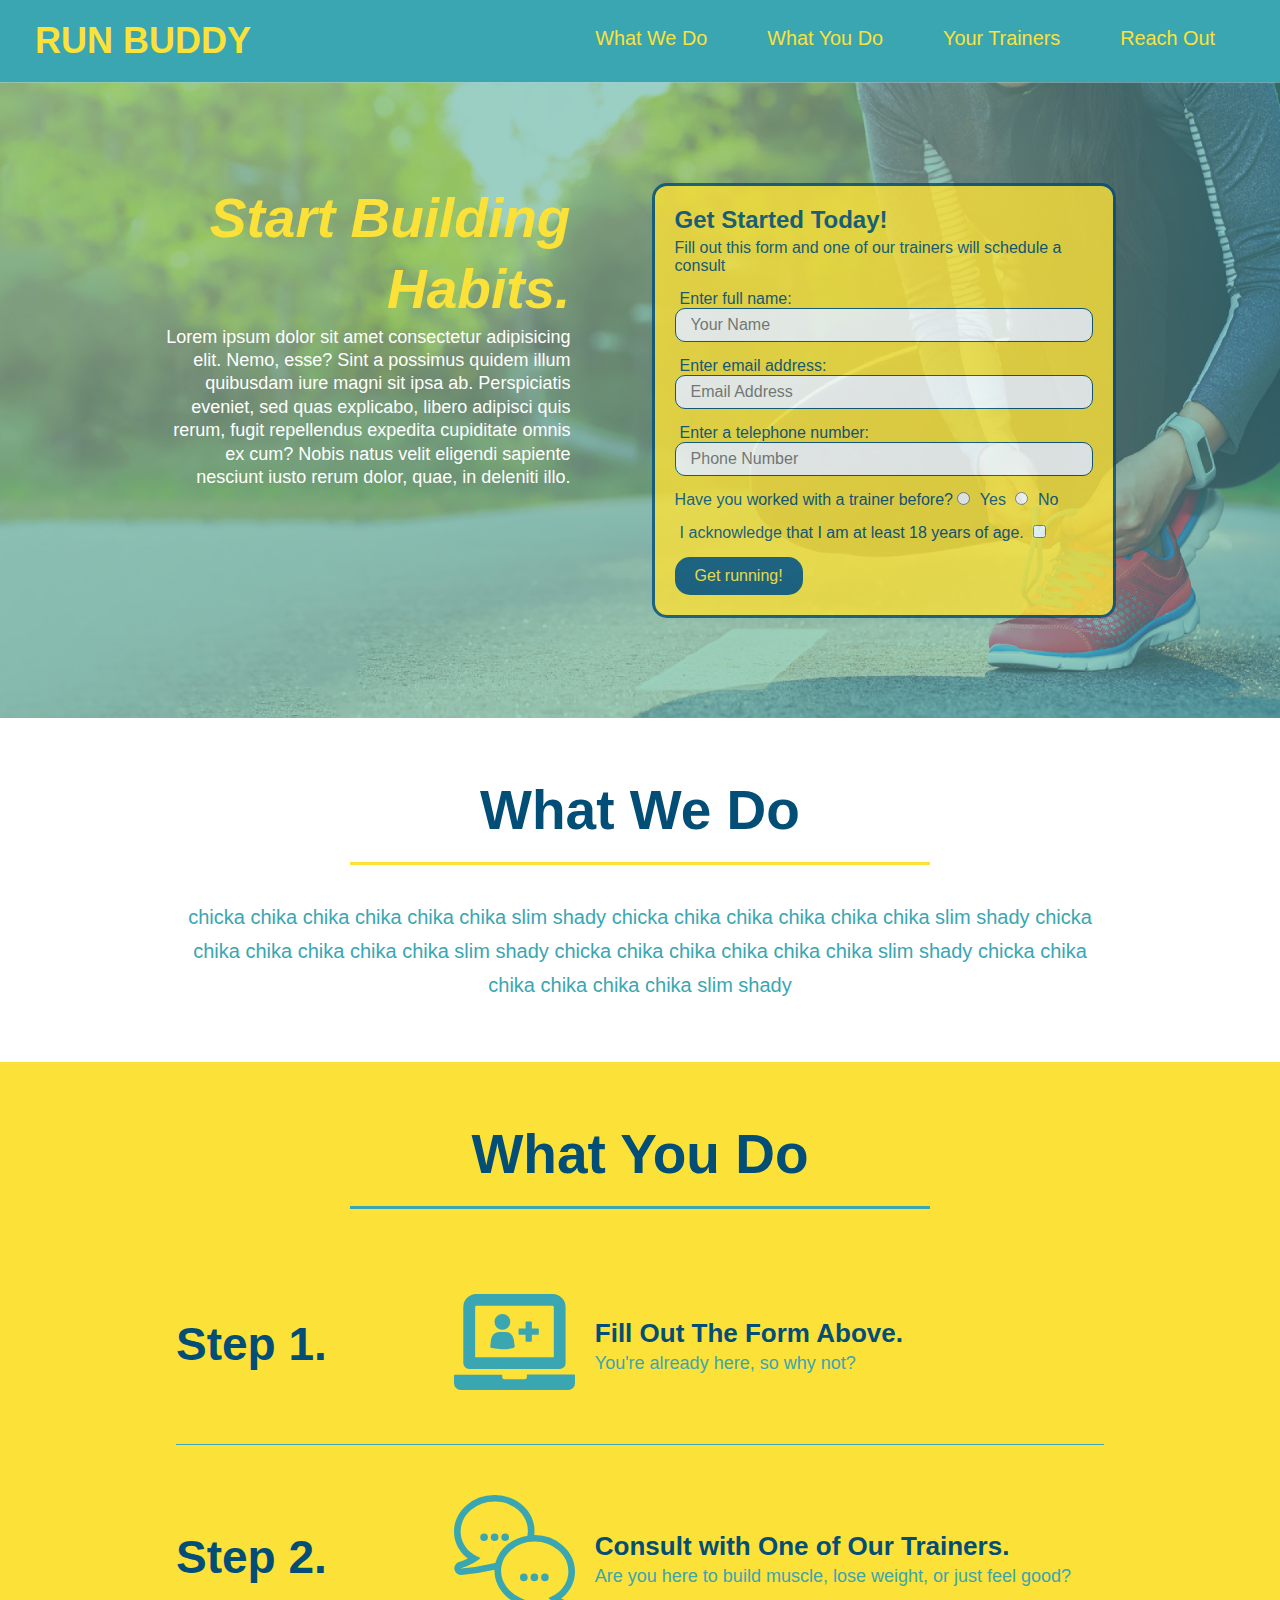
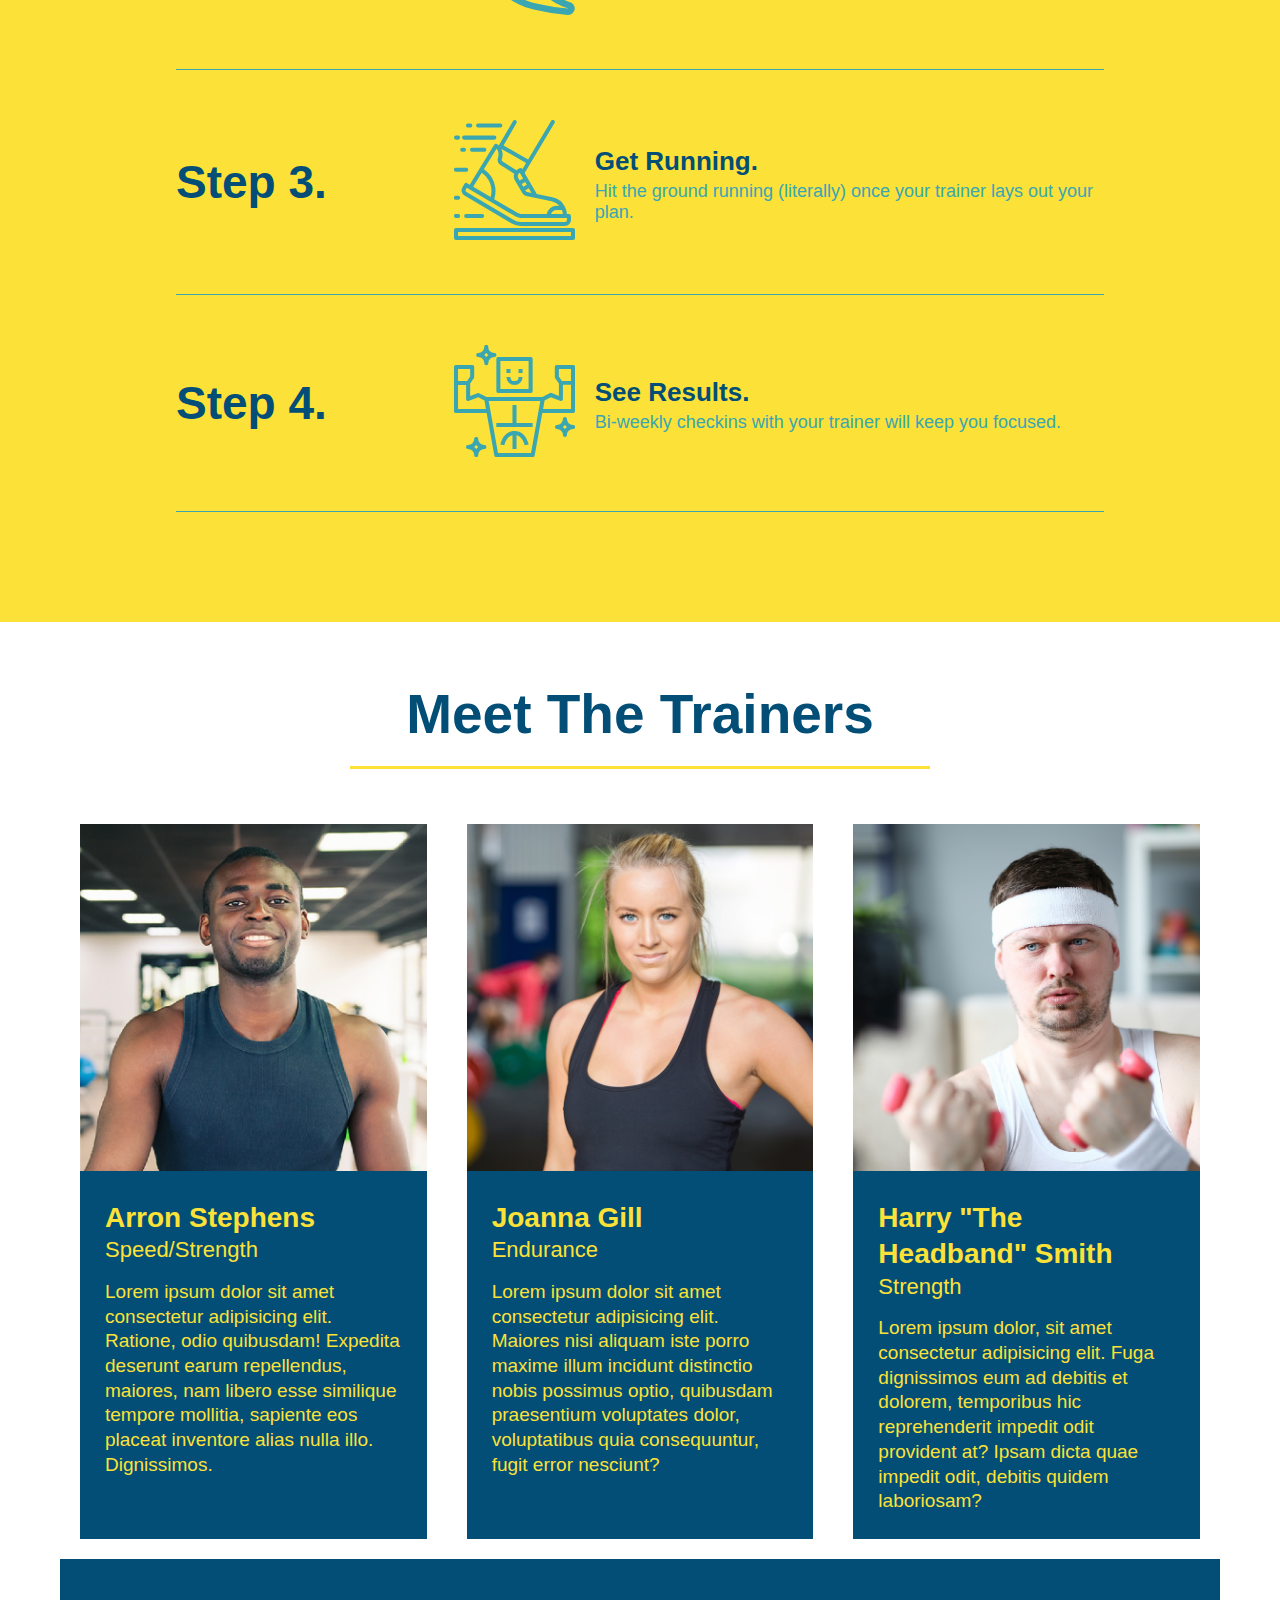
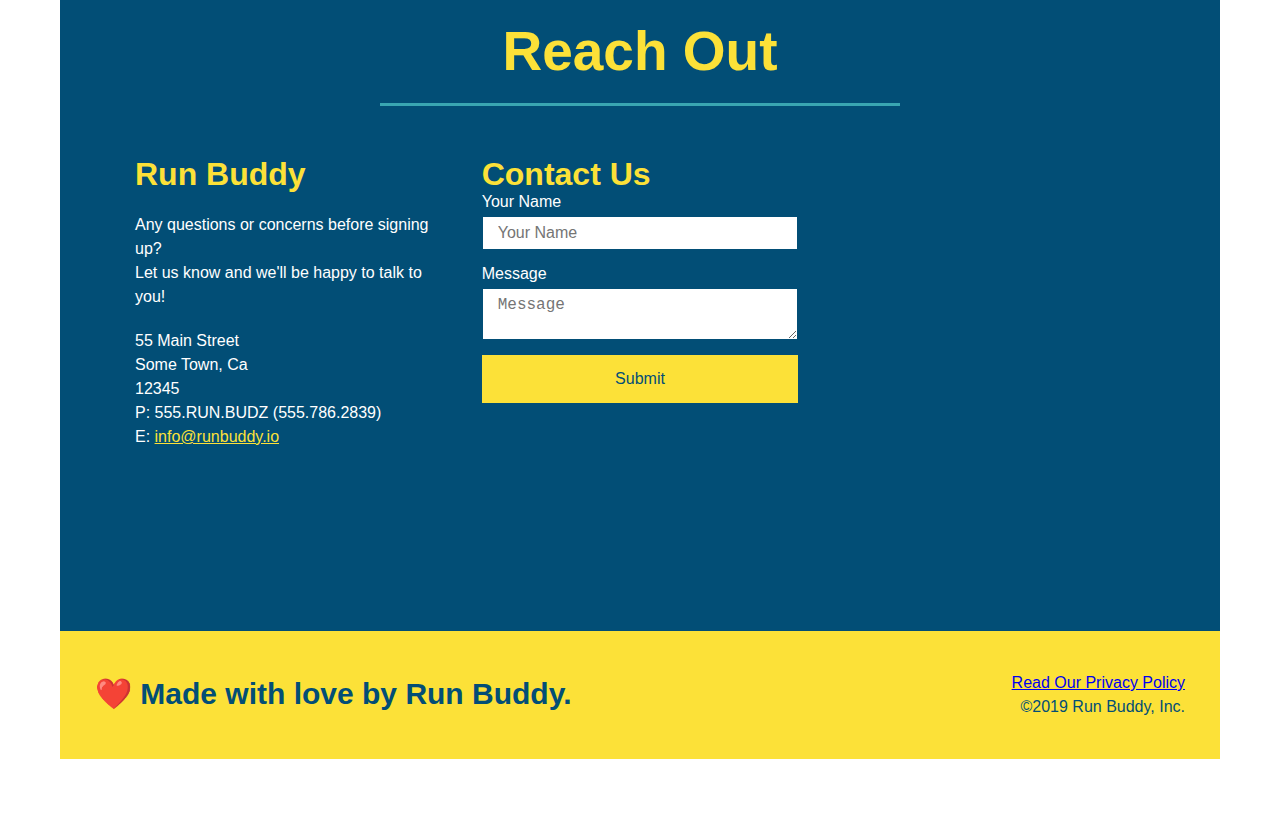
==== commit 61f54e55: "add flexbox to reach out" ====
--- a/index.html
+++ b/index.html
@@ -198,21 +198,6 @@
             </div>
 
             <div class="contact-info">
-                    <iframe src="https://www.google.com/maps/embed?pb=!1m18!1m12!1m3!1d3525.458885324984!2d-82.3409466!3d27.9185742!2m3!1f0!2f0!3f0!3m2!1i1024!2i768!4f13.1!3m3!1m2!1s0x88c2ce34157f328b%3A0xd20f862c5cdbd80f!2s3412%20Cornwall%20Square%20Dr%2C%20Riverview%2C%20FL%2033578!5e0!3m2!1sen!2sus!4v1654902034067!5m2!1sen!2sus" style="border:0;" allowfullscreen="" loading="lazy">
-                    </iframe>
-                    
-                    <div class="contact-form">
-                    <h3>Contact Us</h3>
-                    <form>
-                     <label for="contact-name">Your Name</label>
-                     <input type="text" id="contact-name" placeholder="Your Name">
-
-                     <label for="contact-message">Message</label>
-                     <textarea id="contact-message" placeholder="Message"></textarea>
-                     <button type="submit">Submit</button>
-                    </form>
-                </div>
-
                 <div>
                     <h3>Run Buddy</h3>
                     <p>Any questions or concerns before signing up?
@@ -227,6 +212,20 @@
                         E: <a href="mailto:info@runbuddy.io">info@runbuddy.io</a>
                     </address>
                 </div>
+                
+                    <div class="contact-form">
+                    <h3>Contact Us</h3>
+                    <form>
+                     <label for="contact-name">Your Name</label>
+                     <input type="text" id="contact-name" placeholder="Your Name">
+
+                     <label for="contact-message">Message</label>
+                     <textarea id="contact-message" placeholder="Message"></textarea>
+                     <button type="submit">Submit</button>
+                    </form>
+                </div>
+                <iframe src="https://www.google.com/maps/embed?pb=!1m18!1m12!1m3!1d3525.458885324984!2d-82.3409466!3d27.9185742!2m3!1f0!2f0!3f0!3m2!1i1024!2i768!4f13.1!3m3!1m2!1s0x88c2ce34157f328b%3A0xd20f862c5cdbd80f!2s3412%20Cornwall%20Square%20Dr%2C%20Riverview%2C%20FL%2033578!5e0!3m2!1sen!2sus!4v1654902034067!5m2!1sen!2sus" style="border:0;" allowfullscreen="" loading="lazy">
+                </iframe>
             </div>
         </section>
 
--- a/assets/style.css
+++ b/assets/style.css
@@ -299,28 +299,34 @@
 }
 
 .trainer-bio p {
-    font-size: 17px;
+    font-size: 19px;
 }
 
 .contact {
     background: #024e76;
 }
 
+.contact-info {
+    display: flex;
+    flex-wrap: wrap;
+    justify-content: space-around;
+}
+
+.contact-info > * {
+    flex: 1;
+    margin: 15px;
+}
+
+
 .contact h2 {
     color: #fce138;
 }
 
 .contact-info iframe {
-    width: 400px;
     height: 400px;
 }
 
 .contact-info div {
-    width: 410px;
-    display: inline-block;
-    vertical-align: top;
-    text-align: left;
-    margin: 30px 0 0 60px;
     color: white;
 }
 
@@ -332,10 +338,31 @@
 .contact-info p, .contact-info address {
     margin: 20px 0;
     line-height: 1.5;
-    font-size: 20px;
+    font-size: 16px;
     font-style: normal;
 }
 
+.contact-form input, .contact-form textarea {
+    border: 1px solid #024e76;
+    display: block;
+    padding: 7px 15px;
+    font-size: 16px;
+    color: #024e76;
+    width: 100%;
+    margin-bottom: 15px;
+    margin-top: 5px;
+}
+
+.contact-form button {
+    width: 100%;
+    border: none;
+    background: #fce138;
+    color: #024e76;
+    text-align: center;
+    padding: 15px 0;
+    font-size: 16px;
+}
+
 .contact-info a {
     color: #fce138;
 }
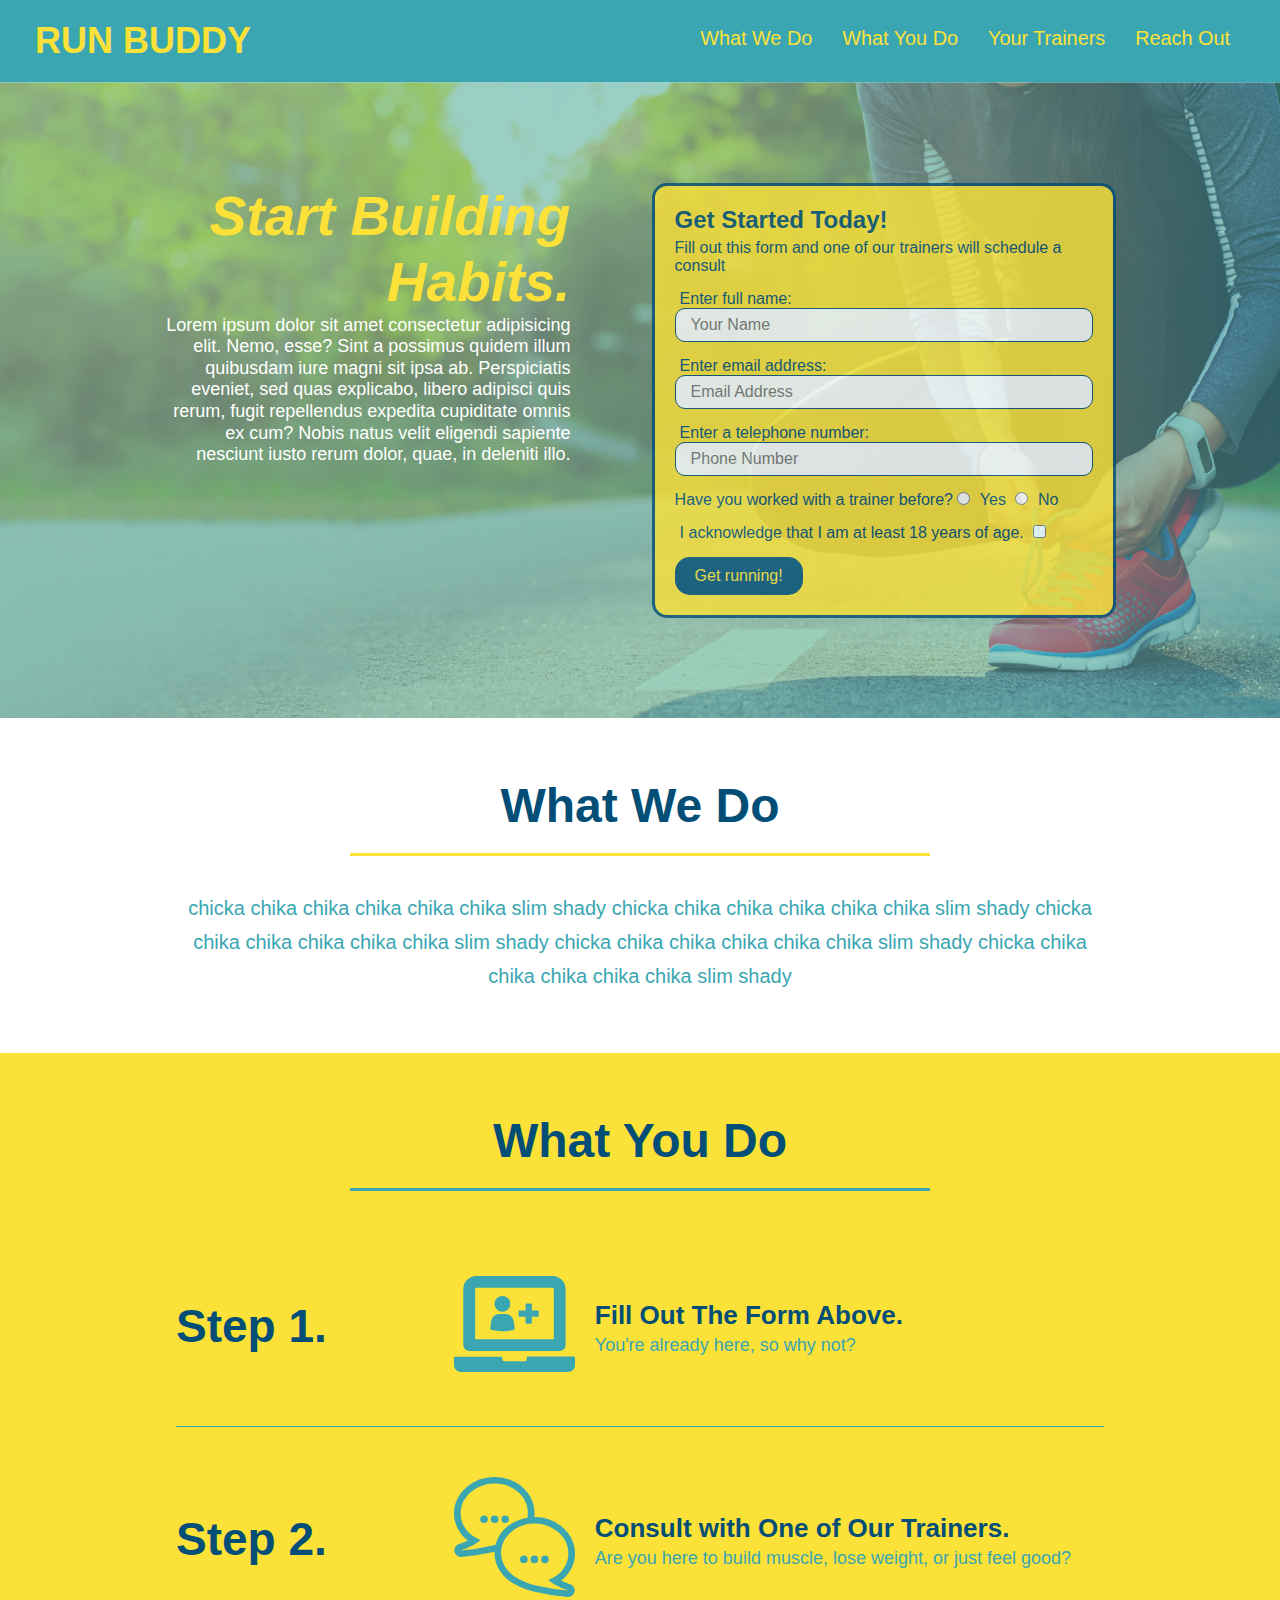
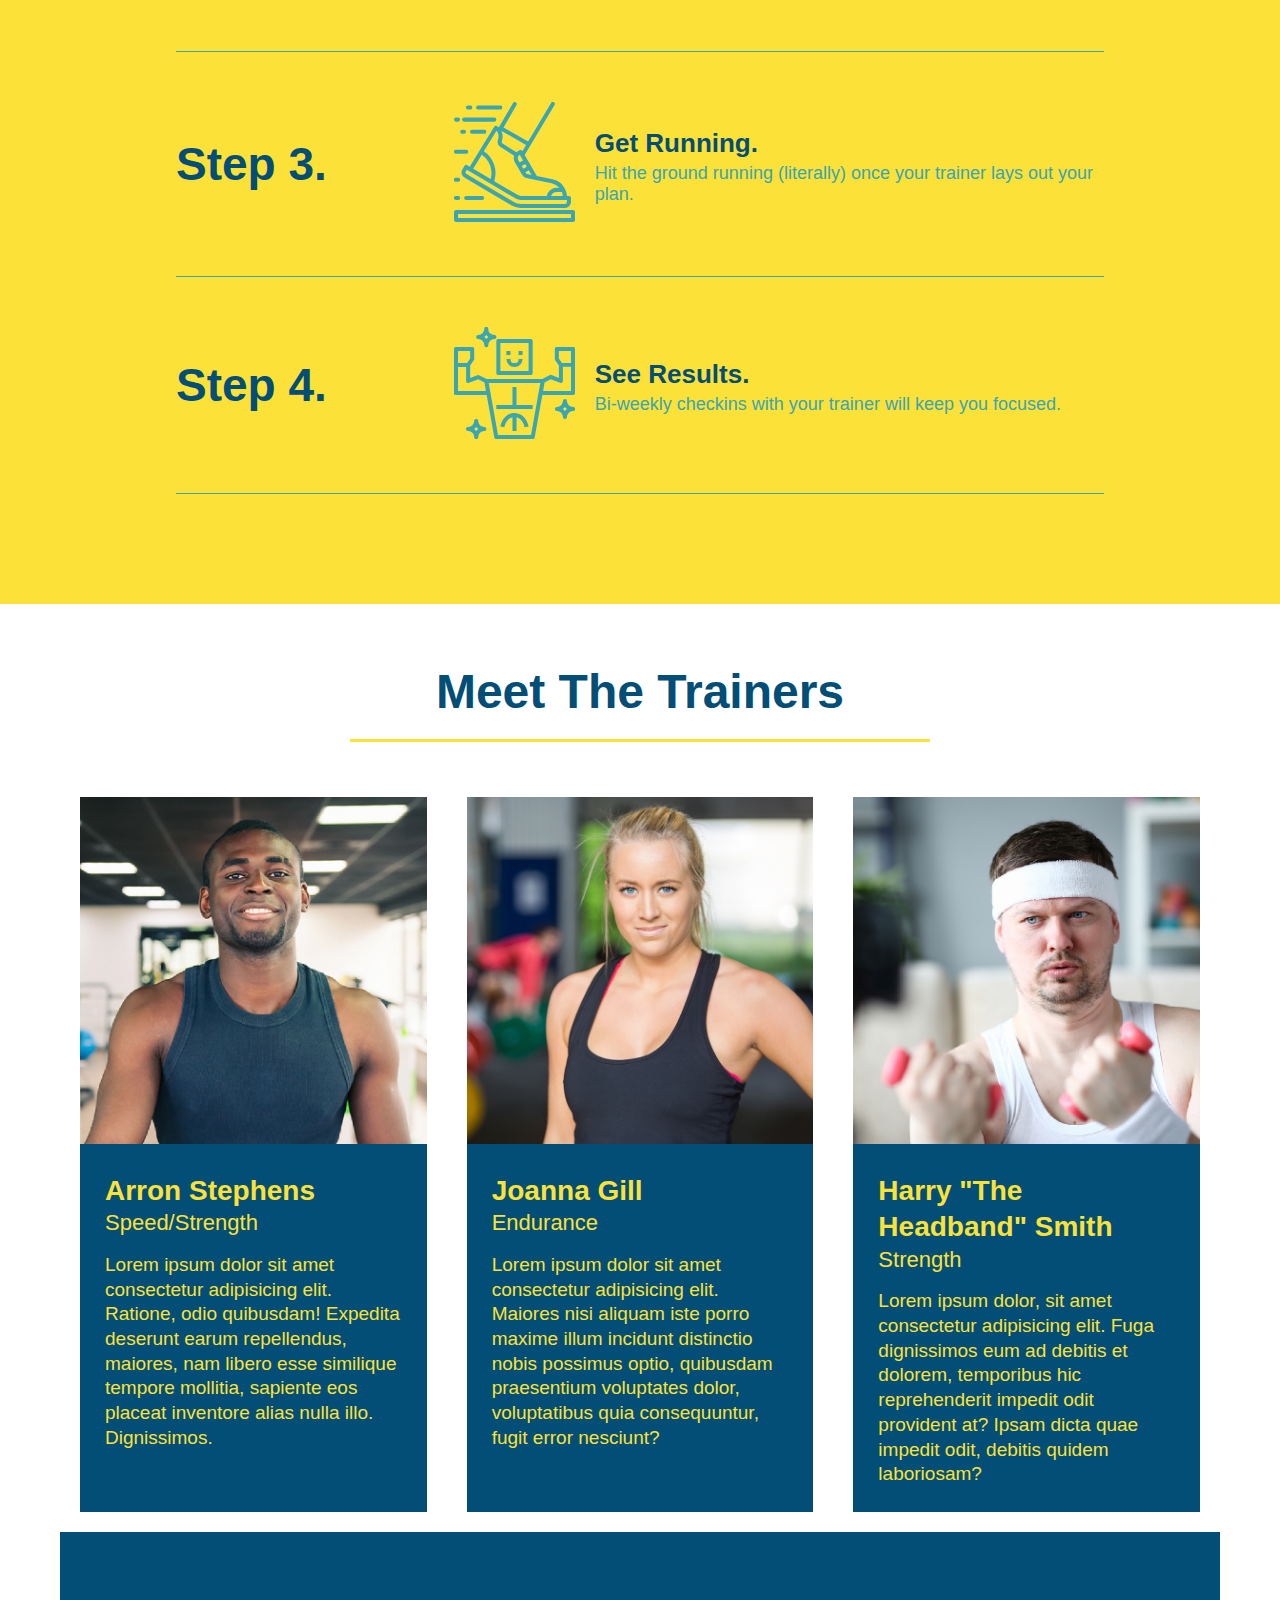
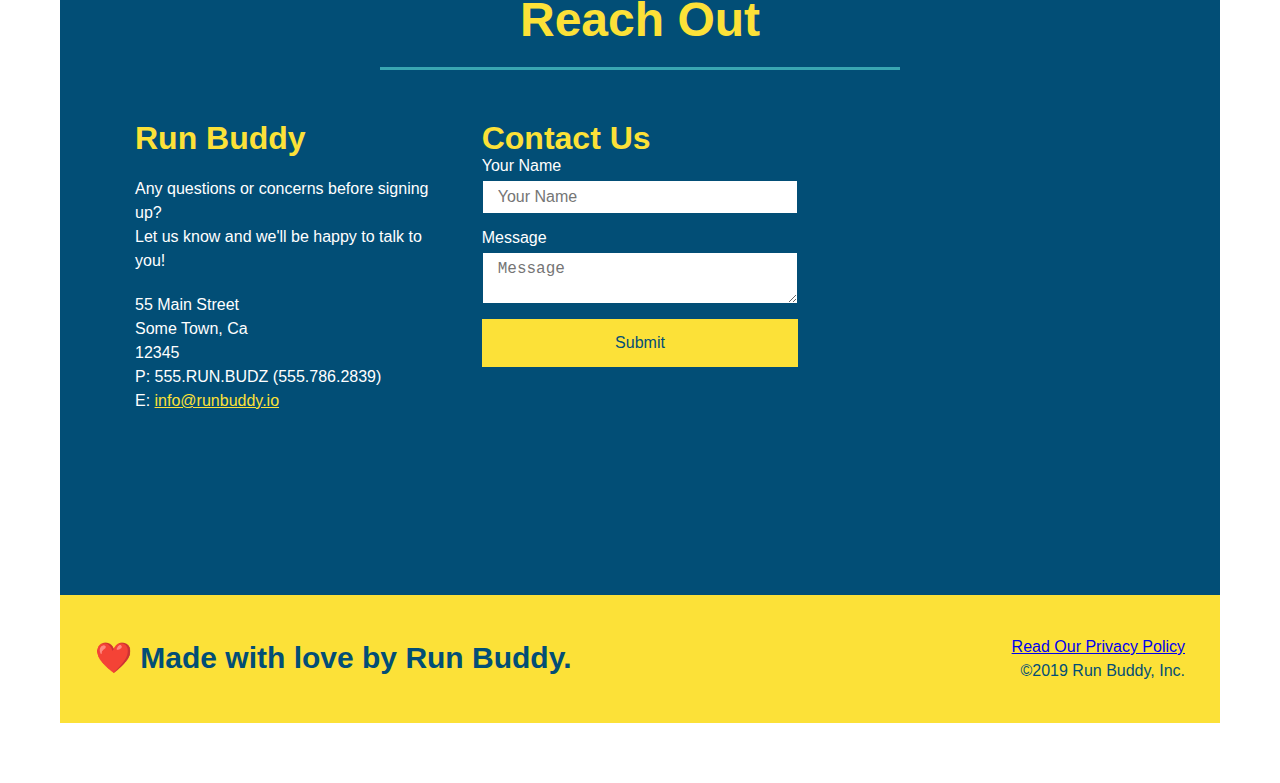
==== commit cb37f106: "added media queries to css" ====
--- a/index.html
+++ b/index.html
@@ -2,6 +2,7 @@
 <html>
     <head>
         <meta cahrset="UTF-8" />
+        <meta name="viewport" content="width=device-width, initial-scale=1.0" />
         <link rel="stylesheet" href="./assets/style.css" />
         <title>Run Buddy</title>
     </head>
--- a/assets/style.css
+++ b/assets/style.css
@@ -49,7 +49,7 @@
 }*/
 
 header nav ul li a {
-    margin: 0 30px;
+    padding: 10px 15px;
     font-weight: lighter;
     font-size: 1.55vw;
 }
@@ -91,7 +91,7 @@
     margin: 3.5%;
     color: #fff;
     font-size: 18px;
-    line-height: 1.3;
+    line-height: 1.2;
 }
 
 .hero-cta h2 {
@@ -107,6 +107,7 @@
     display: flex;
     justify-content: center;
     flex-wrap: wrap;
+    align-items: flex-start;
     
 }
 
@@ -180,7 +181,7 @@
 
 
 .section-title {
-    font-size: 55px;
+    font-size: 48px;
     color: #024e76;
     border-bottom: 3px solid;
     padding-bottom: 20px;
@@ -370,4 +371,23 @@
 .flex-row {
     display: flex;
 
+}
+
+
+/*MEDIA QUERY FOR SMALLER DESKTOP SCREENS AND SMALLER*/
+@media screen and (max-width: 980px) {
+    
+    }
+}
+
+/*MEDIA QUERY FOR TABLETS AND SMALLER*/
+@media screen and (max-width: 768px) {
+    
+    }
+}
+
+/*MEDIA QUERY FOR MOBILE PHONE AND SMALLER*/
+@media screen and (max-width: 575px) {
+  
+    }
 }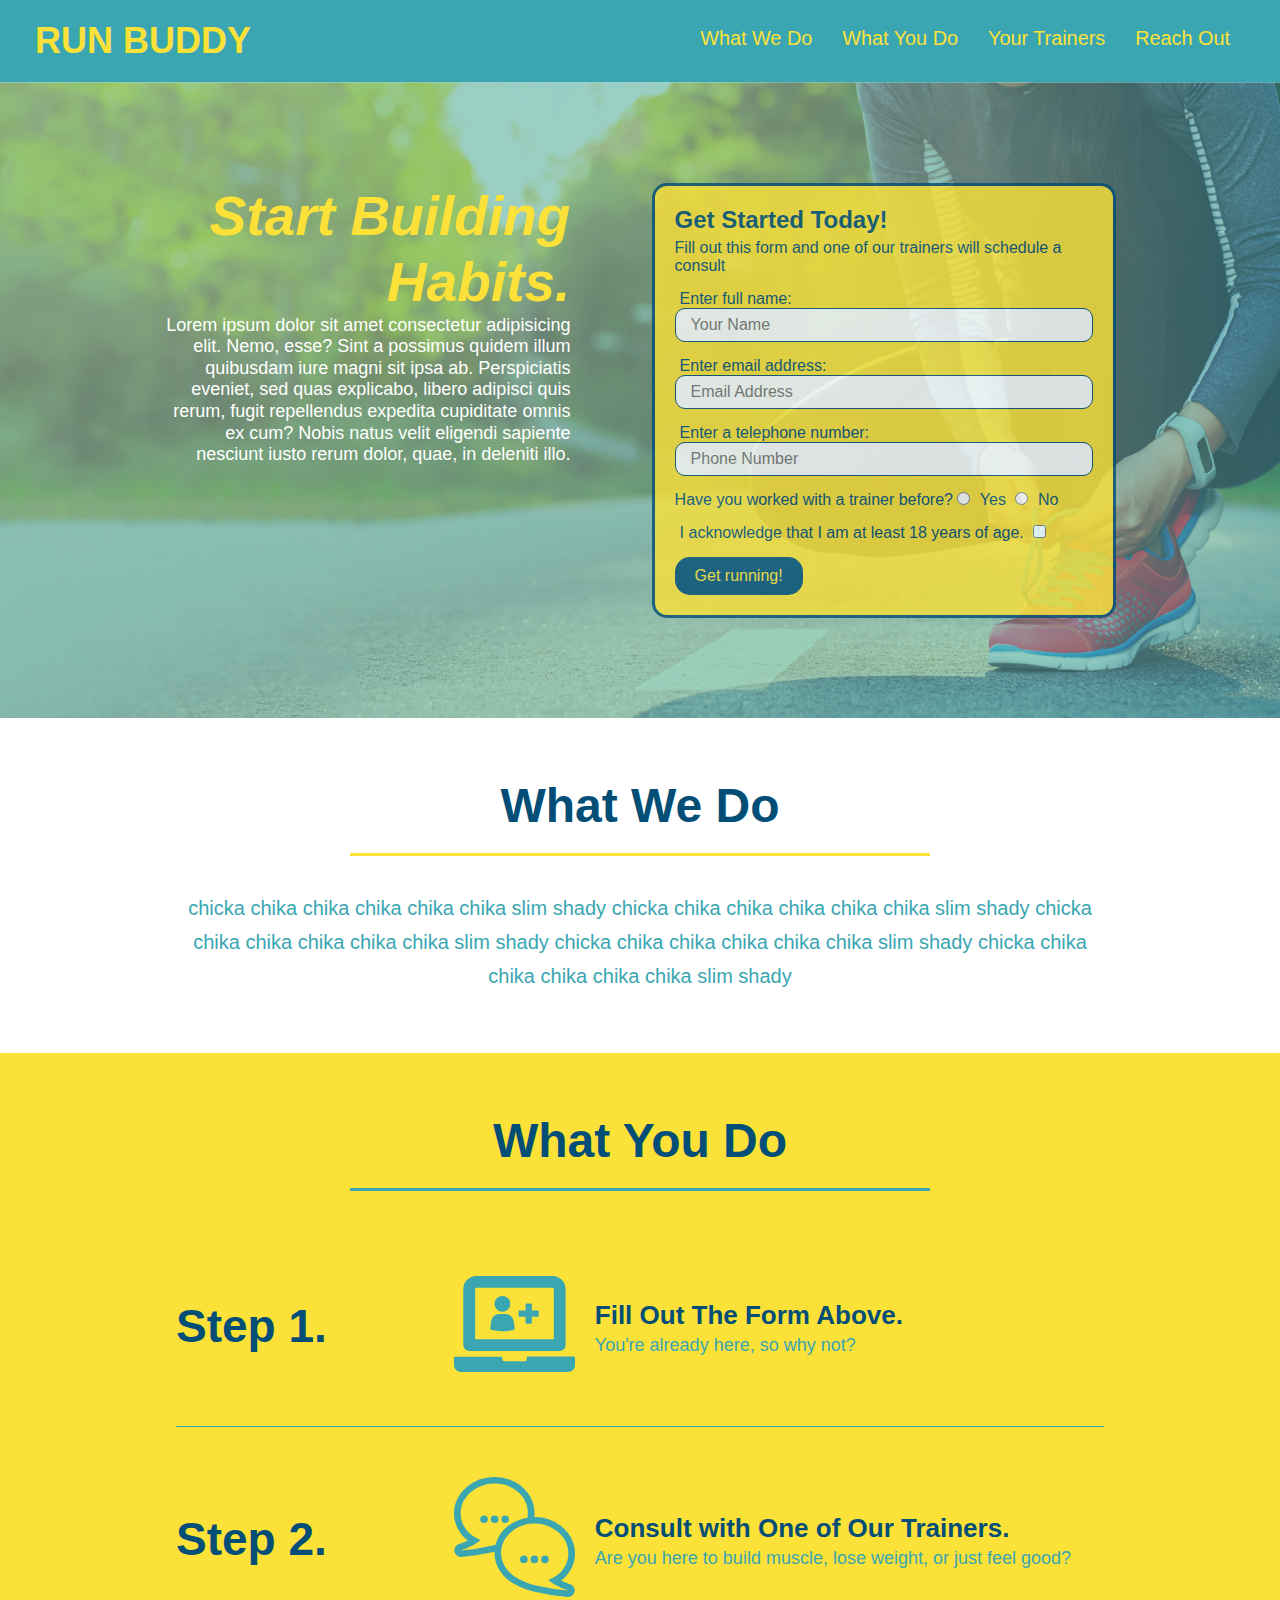
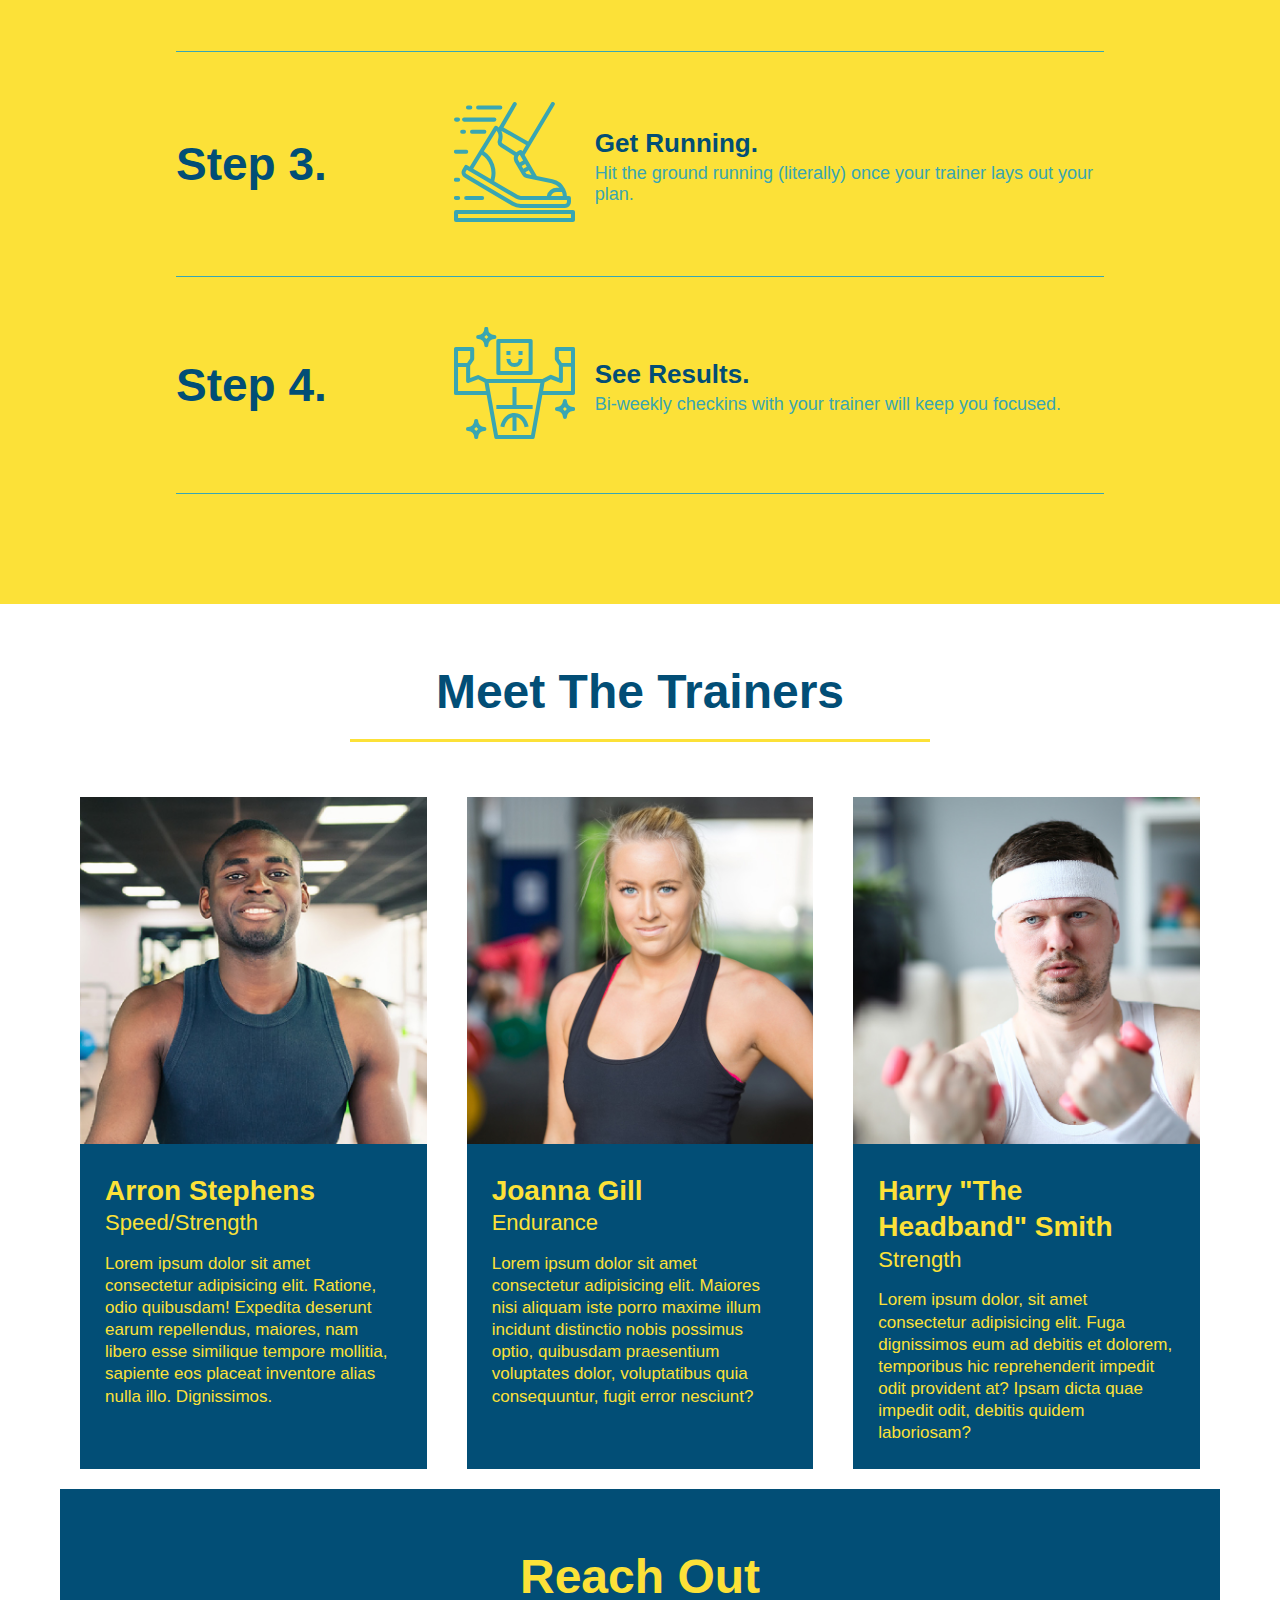
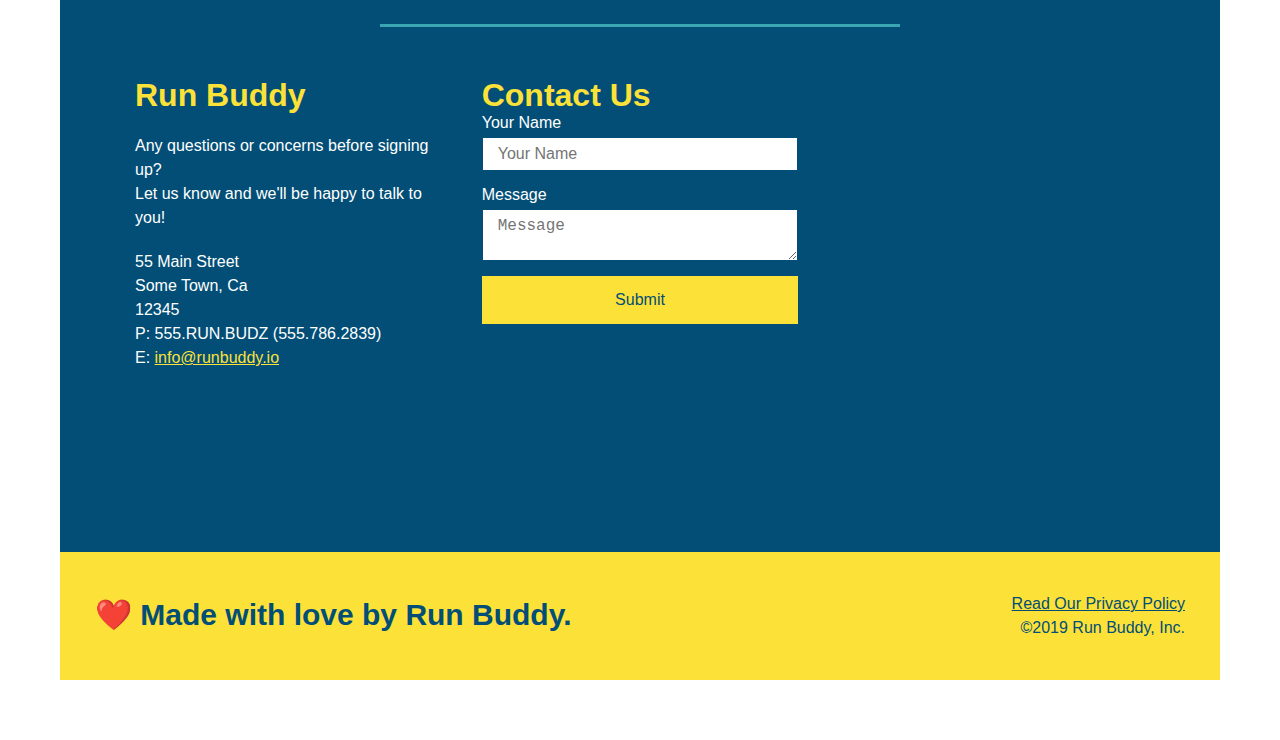
==== commit 70713051: "clean up css" ====
--- a/index.html
+++ b/index.html
@@ -155,7 +155,13 @@
 
         <!-- "meet the trainers" section-->
         <section id="your-trainers">
-         <h2 class="section-title primary-border">Meet The Trainers</h2>
+         <div class="flex-row">
+          <h2 class="section-title primary-border">
+            Meet The Trainers
+          </h2>
+         </div> 
+
+
          <div class="trainers">
           <article class="trainer">
             <img src="./assets/images/trainer-1.jpg" alt="arron stephens in his workout clothes, ready to pump iron">
@@ -192,7 +198,7 @@
             </article>
 
         <!-- "reach out" section -->
-        <section class="contact" id="reach-out">
+         <section class="contact" id="reach-out">
 
             <div class="flex-row">
              <h2 class="section-title secondary-border">Reach Out</h2>
@@ -228,7 +234,7 @@
                 <iframe src="https://www.google.com/maps/embed?pb=!1m18!1m12!1m3!1d3525.458885324984!2d-82.3409466!3d27.9185742!2m3!1f0!2f0!3f0!3m2!1i1024!2i768!4f13.1!3m3!1m2!1s0x88c2ce34157f328b%3A0xd20f862c5cdbd80f!2s3412%20Cornwall%20Square%20Dr%2C%20Riverview%2C%20FL%2033578!5e0!3m2!1sen!2sus!4v1654902034067!5m2!1sen!2sus" style="border:0;" allowfullscreen="" loading="lazy">
                 </iframe>
             </div>
-        </section>
+         </section>
 
         <!-- footer -->
         <footer>
--- a/assets/style.css
+++ b/assets/style.css
@@ -43,16 +43,12 @@
     list-style: none;
 }
 
-/*
-header nav ul li {
-    display: inline;
-}*/
-
 header nav ul li a {
     padding: 10px 15px;
     font-weight: lighter;
     font-size: 1.55vw;
 }
+/*HEADER/NAVBAR STYLE ENDS HERE*/
 
 footer {
     background:#fce138;
@@ -70,21 +66,32 @@
 }
 
 footer div {
-    float: right;
     color: #024e76;
     line-height: 1.5;
     text-align: right;
 }
 
-floater a {
-    color: #024e76;
-}
-/* UNDER HEADER NAV */
+footer a {
+    color: #024e76;
+}
+/* END FOOTER STYLES*/
+
 section {
     padding: 60px;
 }
 
-/* Hero Style Start */
+/* HERO STYLE START */
+.hero {
+    background-image: url(./images/hero-bg.jpg);
+    background-size: cover;
+    background-position: center;
+    display: flex;
+    justify-content: center;
+    flex-wrap: wrap;
+    align-items: flex-start;
+    
+}
+
 .hero-cta {
     width: 35%;
     text-align: right;
@@ -100,16 +107,7 @@
     font-size: 55px;
 }
 
-.hero {
-    background-image: url(./images/hero-bg.jpg);
-    background-size: cover;
-    background-position: center;
-    display: flex;
-    justify-content: center;
-    flex-wrap: wrap;
-    align-items: flex-start;
-    
-}
+
 
 .hero-form {
     color: #024e76;
@@ -123,17 +121,13 @@
 }
 /* Hero Style End */
 
-h3 {
-    margin: 0;
-}
-
-.hero-form p {
-    margin: 5px 0 15px 0;
-}
-
 .hero-form h3 {
     font-size: 24px;
     margin: 0;
+
+}
+.hero-form p {
+    margin: 5px 0 15px 0;
 }
 
 .form-input {
@@ -147,6 +141,10 @@
     border-radius: 10px;
 }
 
+h3 {
+    margin: 0;
+}
+
 .hero-form label {
     margin: 0 5px;
 }
@@ -159,11 +157,29 @@
     font-size: 16px;
     border-radius: 15px;
 }
-/*
-.intro {
+/* HERO STYLE ENDS */
+
+/* SECTION TITLE STYLE START */
+.section-title {
+    font-size: 48px;
+    color: #024e76;
+    border-bottom: 3px solid;
+    padding-bottom: 20px;
     text-align: center;
-}*/
-
+    margin: 0 auto 35px auto;
+    width: 50%;
+}
+
+.primary-border {
+    border-color: #fce138;
+}
+
+.secondary-border {
+    border-color: #39a6b2;
+}
+/* SECTION STYLE ENDS */
+
+/* WHAT WE DO START */
 
 .intro p {
     line-height: 1.7;
@@ -173,39 +189,13 @@
     margin: 0 auto;
     text-align: center;
 }
+/* WHAT WE DO END */
+
+/*WHAT YOU DO START */
 
 .steps {
-   
     background-color: #fce138;
 }
-
-
-.section-title {
-    font-size: 48px;
-    color: #024e76;
-    border-bottom: 3px solid;
-    padding-bottom: 20px;
-    text-align: center;
-    margin: 0 auto 35px auto;
-    width: 50%;
-}
-
-.primary-border {
-    border-color: #fce138;
-}
-
-.secondary-border {
-    border-color: #39a6b2;
-}
-/*
-.steps div {
-    margin-bottom: 80px;
-}
-
-.steps img {
-    width: 15%;
-    margin: 10px 0;
-}*/
 
 .step {
     margin: 50px auto;
@@ -223,6 +213,24 @@
     flex: 1 30%;
 }
 
+.step-info {
+    flex: 2 70%;
+    display: flex;
+    flex-wrap: wrap;
+    align-items: center;
+}
+
+.step-img {
+    flex: 1 12%;
+    margin-right: 20px;
+    max-width: 100%;
+}
+
+.step-img {
+    flex: 1 12%;
+    margin-right: 20px;
+}
+
 .step-text {
     flex: 12;
 }
@@ -238,22 +246,9 @@
 color: #024e76;
 }
 
-.step-info {
-    flex: 2 70%;
-    display: flex;
-    flex-wrap: wrap;
-    align-items: center;
-}
-
-.step-img {
-    flex: 1 12%;
-    margin-right: 20px;
-    max-width: 100%;
-}
-/*
-.steps span {
-    font-size: 38px;
-}*/
+/* WHAT YOU DO STYLE ENDS */
+
+/*MEET THE TRAINERS START */
 
 .trainers {
     width: 100%;
@@ -280,18 +275,9 @@
     line-height: 1.3;
 }
 
-.text-left {
-    text-align: left;
-    
-}
-
-.text-right {
-    text-align: right;
-}
-
 .trainer-bio h3 {
     font-size: 28px;
-} 
+}
 
 .trainer-bio h4 {
     font-weight: lighter;
@@ -300,27 +286,29 @@
 }
 
 .trainer-bio p {
-    font-size: 19px;
-}
-
+    font-size: 17px;
+}
+
+/* TRAINER STYLE ENDS */
+
+/* REACH OUT STYLE START */
 .contact {
     background: #024e76;
 }
 
+.contact h2 {
+    color: #fce138;
+}
+
 .contact-info {
     display: flex;
     flex-wrap: wrap;
-    justify-content: space-around;
+    justify-content: space-between;
 }
 
 .contact-info > * {
     flex: 1;
     margin: 15px;
-}
-
-
-.contact h2 {
-    color: #fce138;
 }
 
 .contact-info iframe {
@@ -368,6 +356,18 @@
     color: #fce138;
 }
 
+/* REACH OUT ENDS */
+
+.text-left {
+    text-align: left;
+    
+}
+
+.text-right {
+    text-align: right;
+}
+
+
 .flex-row {
     display: flex;
 
@@ -376,18 +376,111 @@
 
 /*MEDIA QUERY FOR SMALLER DESKTOP SCREENS AND SMALLER*/
 @media screen and (max-width: 980px) {
-    
-    }
-}
+    header {
+        padding-bottom: 0;
+        justify-content: center;
+    }
+    header h1 {
+        width: 100%;
+        text-align: center;
+    }
+    header nav ul {
+        margin-top: 20px;
+        width: 100%;
+        justify-content: center;
+    }
+
+    header nav ul li a {
+        font-size: 20px;
+    }
+
+    footer h2, footer div {
+        text-align: center;
+        width: 100%;
+    }
+
+    .hero-cta, hero-form {
+        width: 100%;
+    }
+
+    .hero-cta {
+        text-align: center;
+    }
+
+    .section-title {
+        width: 80%;
+    }
+
+    .trainer {
+        flex: 0 70%;
+    }
+
+    .contact-info iframe {
+        flex: 1 100%;
+    }
+}
+
+
 
 /*MEDIA QUERY FOR TABLETS AND SMALLER*/
 @media screen and (max-width: 768px) {
-    
-    }
-}
+    section {
+        padding: 30px 15px;
+    }
+
+    .step h3 {
+        flex: 1 100%;
+        text-align: center;
+    }
+
+    .step-info {
+        flex: 2 100%;
+        text-align: center;
+        justify-content: center;
+    }
+
+    .step-img {
+        flex: 0 32%;
+        margin-right: 0;
+        margin-top: 15px;
+        margin-bottom: 15px;
+    }
+
+    .step-text {
+        flex: 100%;  
+      }
+    
+    }
+
 
 /*MEDIA QUERY FOR MOBILE PHONE AND SMALLER*/
 @media screen and (max-width: 575px) {
+    .hero-form button {
+        width: 100%;
+      }
+    
+      .section-title {
+        width: 95%;
+      }
+    
+      .intro p {
+        width: 100%;
+      }
+    
+      .trainer {
+        flex: 0 100%;
+      }
+    
+      .contact-info {
+        text-align: center;
+      }
+    
+      .contact-info > * {
+        flex: 0 100%;
+      }
+
+      .contact-form {
+        order: 3;
+      }
   
     }
-}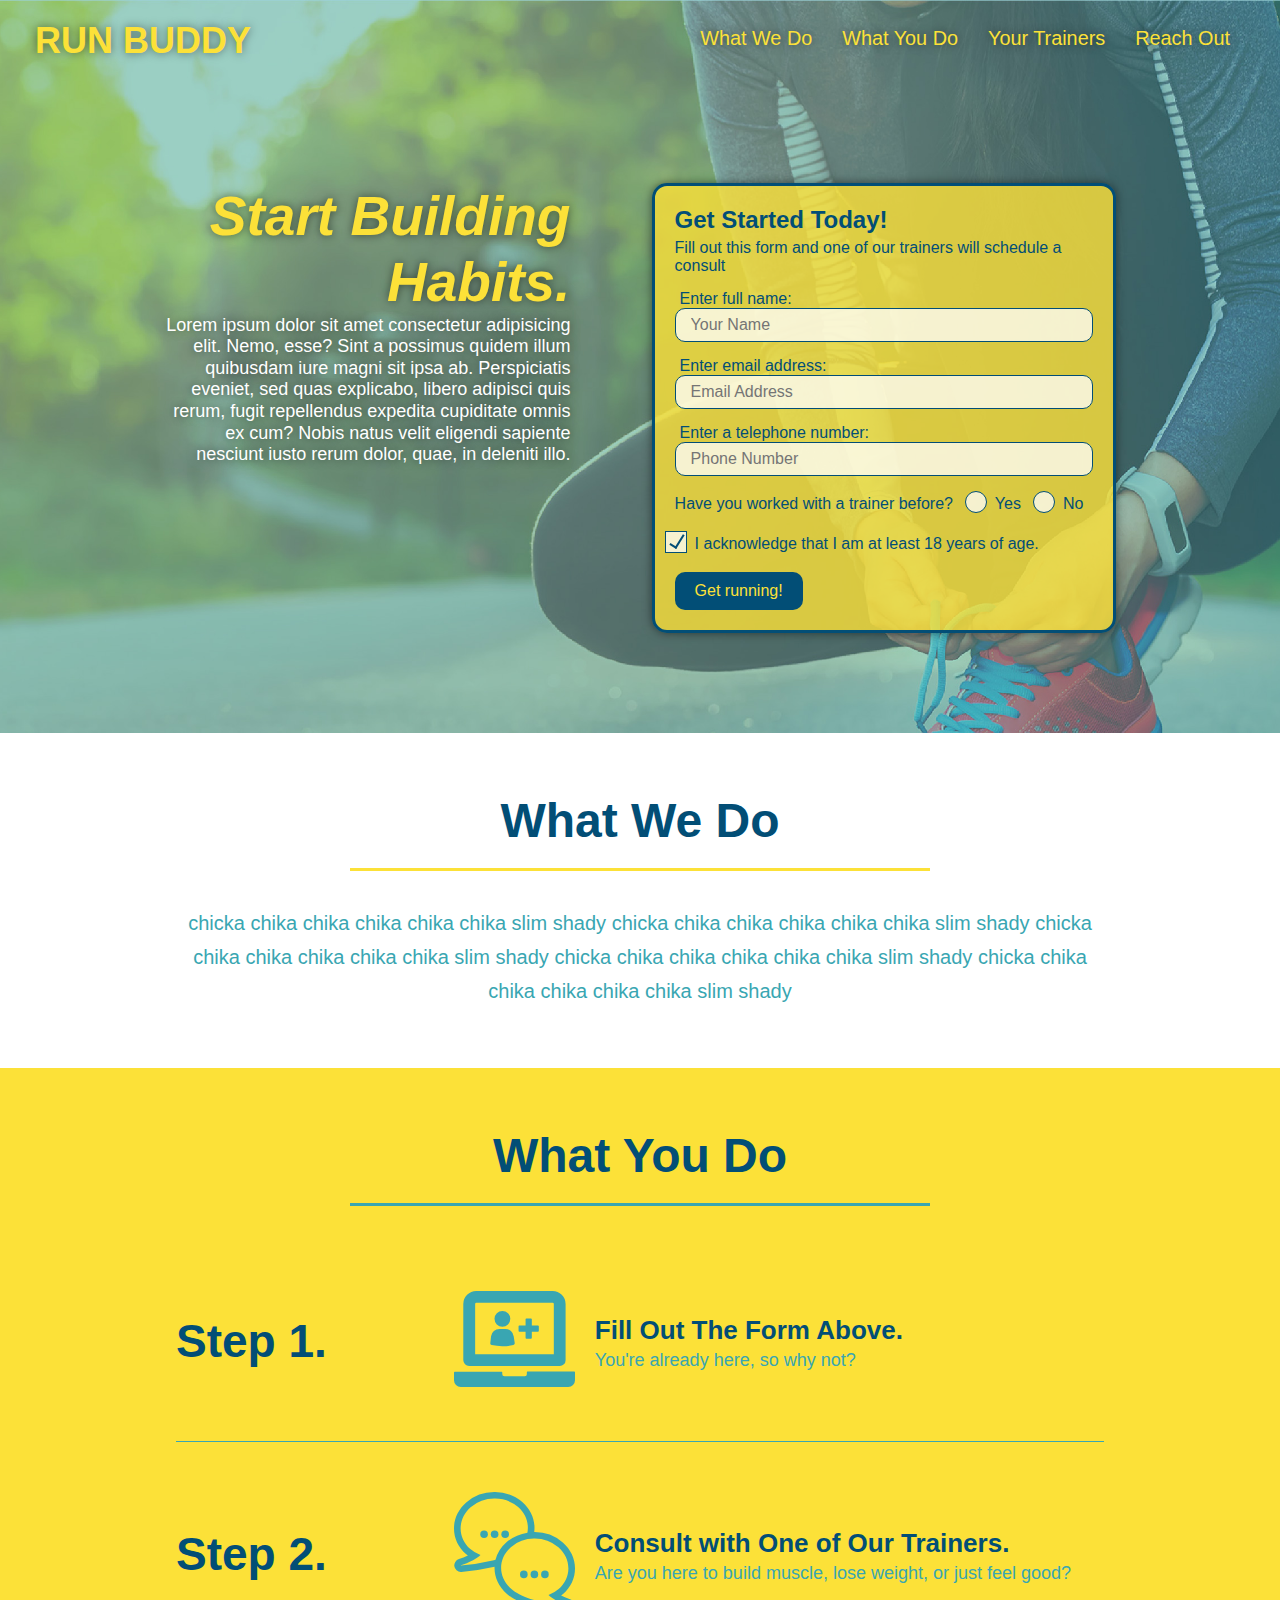
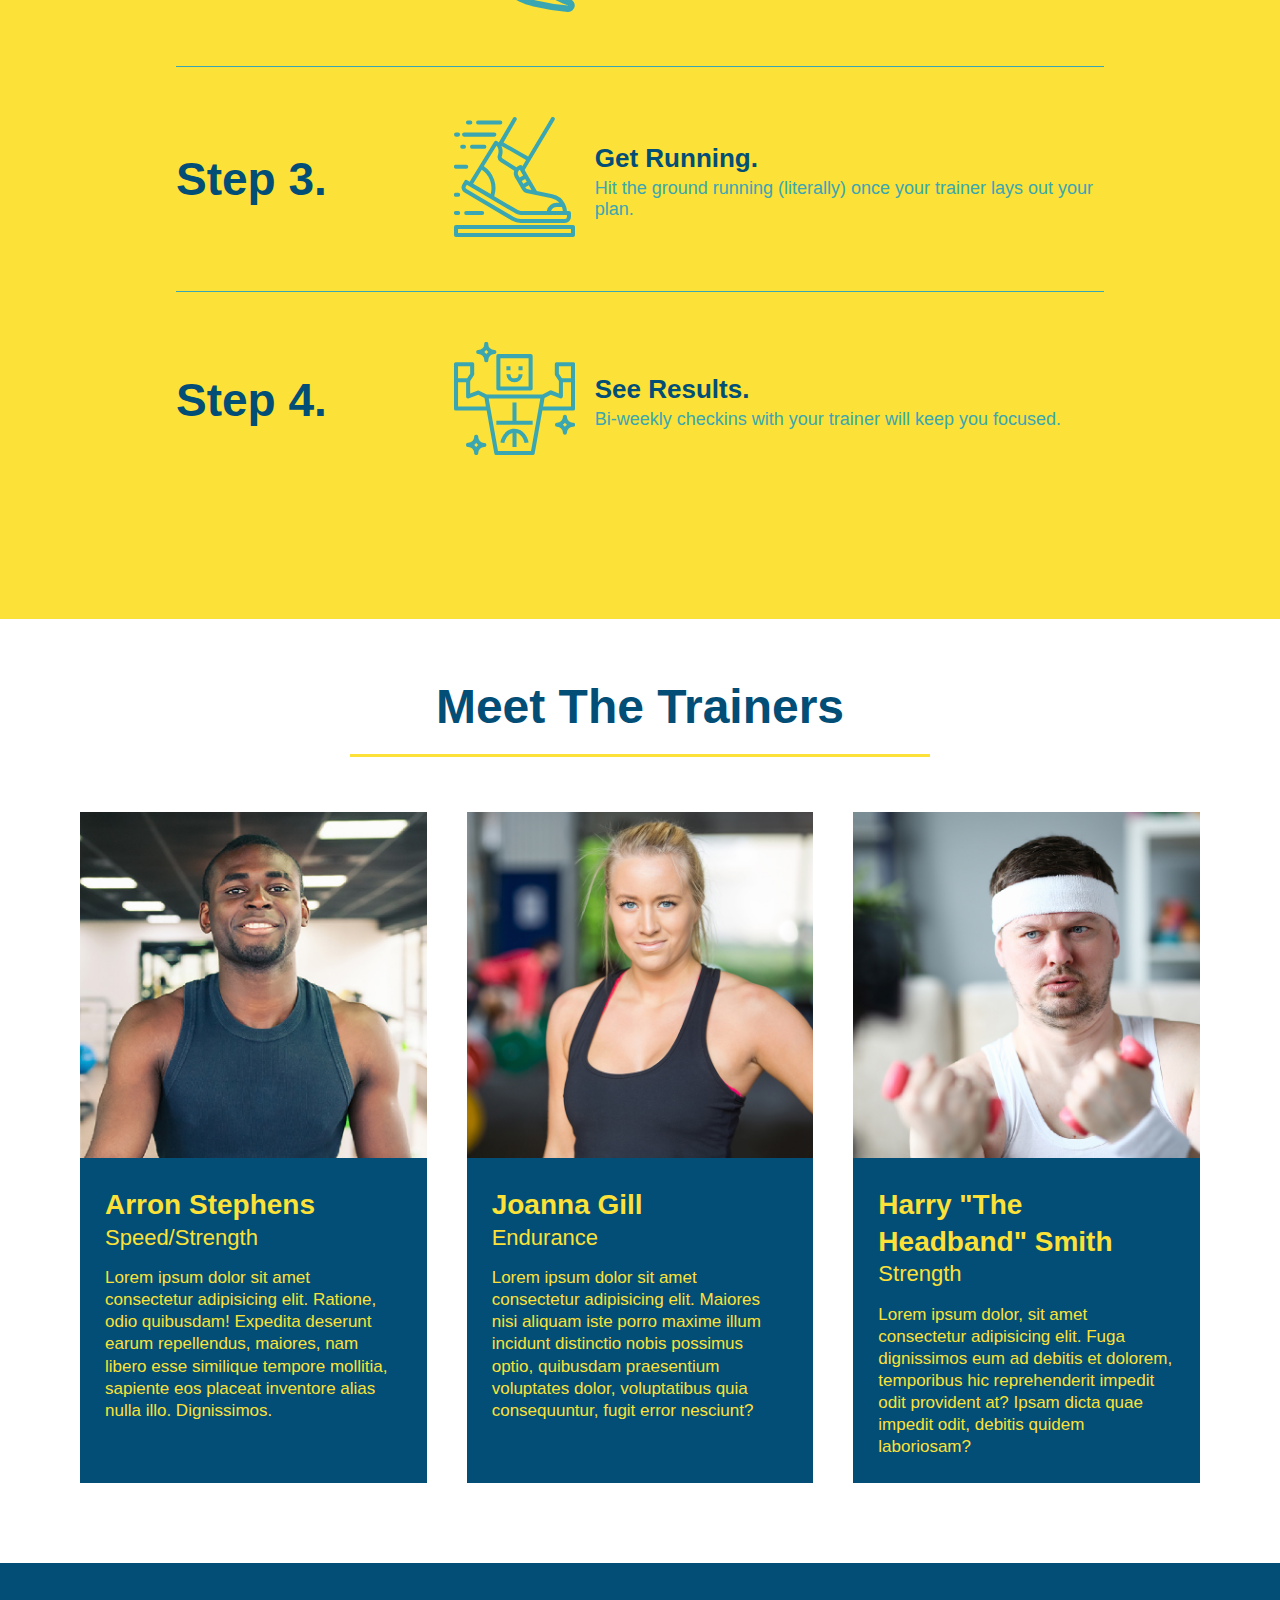
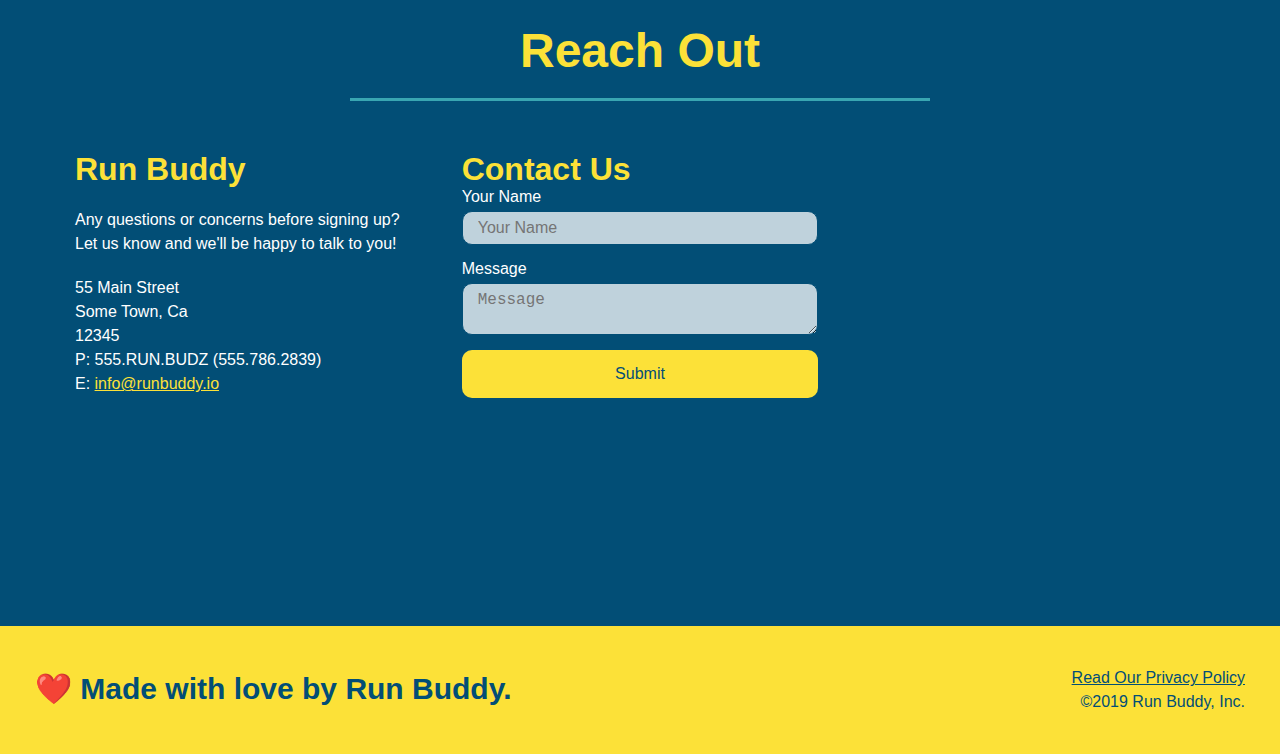
==== commit 58ab0765: "final css touches" ====
--- a/index.html
+++ b/index.html
@@ -56,18 +56,25 @@
 
                     <label for="phone">Enter a telephone number:</label>
                     <input type="tel" placeholder="Phone Number" name="phone" id="phone" class="form-input"/>
+
+                    <!-- WORKED W/ TRAINER BEFORE? -->
                     <p>
                         Have you worked with a trainer before?
-                    
-                    <input type="radio" name="trainer-confirm" id="trainer-yes">
-                    <label for="trainer-yes">Yes</label>
-
-                    <input type="radio" name="trainer-confirm" id="trainer-no" />
-                    <label for="trainer-no">No</label>
-                    </p>
+                     <span class="radio-wrapper">
+                        <input type="radio" name="trainer-confirm" id="trainer-yes">
+                        <label for="trainer-yes">Yes</label>
+                     
+                        <input type="radio" name="trainer-confirm" id="trainer-no">
+                        <label for="trainer-no">No</label>
+                     </span>
+                    </p>
+
                     <!-- AGE CONFIRM -->
-                    <p><label for="age">I acknowledge that I am at least 18 years of age.</label> 
-                        <input type="checkbox" name="age" id="age">
+                    <p>
+                        <span class="checkbox-wrapper">
+                         <label for="age">I acknowledge that I am at least 18 years of age.</label> 
+                         <input type="checkbox" name="age" id="age">
+                        </span>
                     </p>
                     <input type="button" value="Get running!" id="submit" />
                 </form>
@@ -196,6 +203,7 @@
          </div>
                 </div>
             </article>
+        </section>    
 
         <!-- "reach out" section -->
          <section class="contact" id="reach-out">
--- a/assets/style.css
+++ b/assets/style.css
@@ -1,34 +1,56 @@
+:root {
+    --primary-color: #fce138;
+    --secondary-color: #024e76;
+    --tertiary-color: #39a6b2;
+}
+
 * {
+    box-sizing: border-box;
     margin: 0;
     padding: 0;
-    box-sizing: border-box;
 }
 
 body {
-    color: #39a6b2;
+    color: var(--tertiary-color);
     font-family: Arial, Helvetica, sans-serif;
 }
 
 header {
     padding: 20px 35px;
-    background-color: #39a6b2;
+    background-color: var(--tertiary-color);
     display: flex;
     justify-content: space-between;
     flex-wrap: wrap;
+    position: sticky;
+    position: -webkit-sticky; /*for safari*/
+    top: 0;
+    background-image: url("./images/hero-bg.jpg");
+    background-size: cover;
+    background-position: center;
+    background-attachment: fixed;
+    background-position: 80%;
+    z-index: 9999;
+}
+
+header nav ul li a:hover {
+    background: var(--primary-color);
+    color:var(--secondary-color);
+    border-radius: 15px;
+    text-shadow: none;
 }
 
 header h1 {
     font-weight: bold;
     font-size: 36px;
-    color: #fce138;
+    color: var(--primary-color);
     margin: 0;
-    
+    text-shadow: 0 0 10px rgba(0, 0, 0, 0.5);
    
 }
 
 header a {
     text-decoration: none;
-    color: #fce138;
+    color: var(--primary-color);
 }
 
 header nav {
@@ -47,32 +69,33 @@
     padding: 10px 15px;
     font-weight: lighter;
     font-size: 1.55vw;
+    text-shadow: 0 0 10px rgba(0, 0, 0, 0.5);
 }
 /*HEADER/NAVBAR STYLE ENDS HERE*/
 
 footer {
-    background:#fce138;
-    width: 100%;
+    background: var(--primary-color);
     padding: 40px 35px;
     display: flex;
     justify-content: space-between;
     flex-wrap: wrap;
+    width: 100%;
 }
 
 footer h2 {
-    color: #024e76;
+    color: var(--secondary-color);
     font-size: 30px;
     margin: 0;
 }
 
 footer div {
-    color: #024e76;
+    color: var(--secondary-color);
     line-height: 1.5;
     text-align: right;
 }
 
 footer a {
-    color: #024e76;
+    color: var(--secondary-color);
 }
 /* END FOOTER STYLES*/
 
@@ -89,6 +112,8 @@
     justify-content: center;
     flex-wrap: wrap;
     align-items: flex-start;
+    background-attachment: fixed;
+    background-position: 80%;
     
 }
 
@@ -99,10 +124,11 @@
     color: #fff;
     font-size: 18px;
     line-height: 1.2;
+    text-shadow: 0 0 10px rgba(0, 0, 0, 0.5);
 }
 
 .hero-cta h2 {
-    color: #fce138;
+    color: var(--primary-color);
     font-style: italic;
     font-size: 55px;
 }
@@ -110,16 +136,17 @@
 
 
 .hero-form {
-    color: #024e76;
-    background-color: #fce138;
+    color: var(--secondary-color);
+    background-color:rgba(252, 225, 56, 0.8);
     padding: 20px;
-    border: solid 3px #024e76;
+    border: solid 3px var(--secondary-color);
     border-radius: 15px;
-    opacity: 0.8;
+    /*opacity: 0.8;*/
     width: 40%;
     margin: 3.5%;
-}
-/* Hero Style End */
+    box-shadow: 0 0 10px rgba(0, 0, 0, 0.5);
+}
+
 
 .hero-form h3 {
     font-size: 24px;
@@ -131,7 +158,7 @@
 }
 
 .form-input {
-    border: 1px solid #024e76;
+    border: 1px solid var(--secondary-color);
     display: block;
     padding: 7px 15px;
     font-size: 16px;
@@ -139,6 +166,12 @@
     width: 100%;
     margin-bottom: 15px;
     border-radius: 10px;
+    background-color: rgba(255, 255, 255, 0.75);
+}
+
+.form-input:focus {
+    background-color: rgba(255, 255, 255, 1);
+    outline: none;
 }
 
 h3 {
@@ -149,20 +182,86 @@
     margin: 0 5px;
 }
 
+.radio-wrapper input, .checkbox-wrapper input {
+    opacity: 0;
+}
+
+.radio-wrapper label, .checkbox-wrapper label {
+    position: relative;
+    left: 10px;
+    margin: 10px;
+    line-height: 1.6;
+}
+
+.checkbox-wrapper label::before, .radio-wrapper label::before {
+    content: "";
+    height: 20px;
+    width: 20px;
+    background: rgba(255, 255, 255, 0.75);  
+    border: 1px solid #024e76;  
+    position: absolute;
+    top: -4px;
+    left: -30px;
+  }
+
+  .radio-wrapper label::before {
+    border-radius: 50%;
+  }
+
+  .radio-wrapper label::after {
+    content: "";
+    width: 20px;
+    height: 20px;
+    border-radius: 50%;
+    background: #024e76;
+    position: absolute;
+    left: -29px;
+    top: -3px;
+    background-image: radial-gradient(circle, #39a6b2, #024e76);
+  }
+  
+  .checkbox-wrapper label::after {
+    content: "";
+    height: 6px;
+    width: 14px;
+    border-left: 2px solid var(--secondary-color);
+    border-bottom: 2px solid var(--secondary-color);
+    position: absolute;
+    left: -26px;
+    top: 1px;
+    transform: rotate(-58deg);
+  }
+  
+
+
+.checkbox-wrapper input + label::after, 
+.radio-wrapper input + label::after {
+  content: none;
+}
+
+.checkbox-wrapper input:checked + label::after, 
+.radio-wrapper input:checked + label::after {
+  content: "";
+}
+
 #submit {
-    color: #fce138;
-    background-color: #024e76;
+    color: var(--primary-color);
+    background-color: var(--secondary-color);
     border: none;
     padding: 10px 20px;
     font-size: 16px;
-    border-radius: 15px;
+    border-radius: 10px;
+}
+
+#submit:hover {
+    background-color: var(--tertiary-color);
 }
 /* HERO STYLE ENDS */
 
 /* SECTION TITLE STYLE START */
 .section-title {
     font-size: 48px;
-    color: #024e76;
+    color: var(--secondary-color);
     border-bottom: 3px solid;
     padding-bottom: 20px;
     text-align: center;
@@ -171,11 +270,11 @@
 }
 
 .primary-border {
-    border-color: #fce138;
+    border-color: var(--primary-color);
 }
 
 .secondary-border {
-    border-color: #39a6b2;
+    border-color: var(--tertiary-color);
 }
 /* SECTION STYLE ENDS */
 
@@ -183,7 +282,7 @@
 
 .intro p {
     line-height: 1.7;
-    color: #39a6b2;
+    color: var(--tertiary-color);
     width: 80%;
     font-size: 20px;
     margin: 0 auto;
@@ -194,21 +293,24 @@
 /*WHAT YOU DO START */
 
 .steps {
-    background-color: #fce138;
+    background-color: var(--primary-color);
 }
 
 .step {
     margin: 50px auto;
     padding-bottom: 50px;
     width: 80%;
-    border-bottom: 1px solid #39a6b2;
     display: flex;
     align-items: center;
     justify-content: space-between;
 }
 
+.step:not(:last-child) {
+    border-bottom: 1px solid var(--tertiary-color);
+}
+
 .step h3 {
-    color: #024e76;
+    color: var(--secondary-color);
     font-size: 46px;
     flex: 1 30%;
 }
@@ -236,7 +338,7 @@
 }
 
 .step-text p {
-    color: #39a6b2;
+    color: var(--tertiary-color);
     font-size: 18px;
 }
 
@@ -262,7 +364,7 @@
 .trainer {
     margin: 20px;
     background: #024e76;
-    color: #fce138;
+    color: var(--primary-color);
     flex: 1;
 }
 
@@ -293,11 +395,11 @@
 
 /* REACH OUT STYLE START */
 .contact {
-    background: #024e76;
+    background: var(--secondary-color);
 }
 
 .contact h2 {
-    color: #fce138;
+    color: var(--primary-color);
 }
 
 .contact-info {
@@ -320,7 +422,7 @@
 }
 
 .contact-info h3 {
-    color: #fce138;
+    color: var(--primary-color);
     font-size: 32px;
 }
 
@@ -340,20 +442,33 @@
     width: 100%;
     margin-bottom: 15px;
     margin-top: 5px;
+    border-radius: 10px;
+    background-color: rgba(255, 255, 255, 0.75);
+}
+
+.contact-form input:focus, .contact-form textarea:focus {
+    background-color: rgba(255, 255, 255, 1);
 }
 
 .contact-form button {
     width: 100%;
     border: none;
-    background: #fce138;
-    color: #024e76;
+    background: var(--primary-color);
+    color: var(--secondary-color);
     text-align: center;
     padding: 15px 0;
     font-size: 16px;
-}
+    border-radius: 10px;
+}
+
+.contact-form button:hover {
+    color: var(--primary-color);
+    background: var(--tertiary-color);
+}
+
 
 .contact-info a {
-    color: #fce138;
+    color: var(--primary-color);
 }
 
 /* REACH OUT ENDS */
@@ -379,6 +494,7 @@
     header {
         padding-bottom: 0;
         justify-content: center;
+        position: relative;
     }
     header h1 {
         width: 100%;
